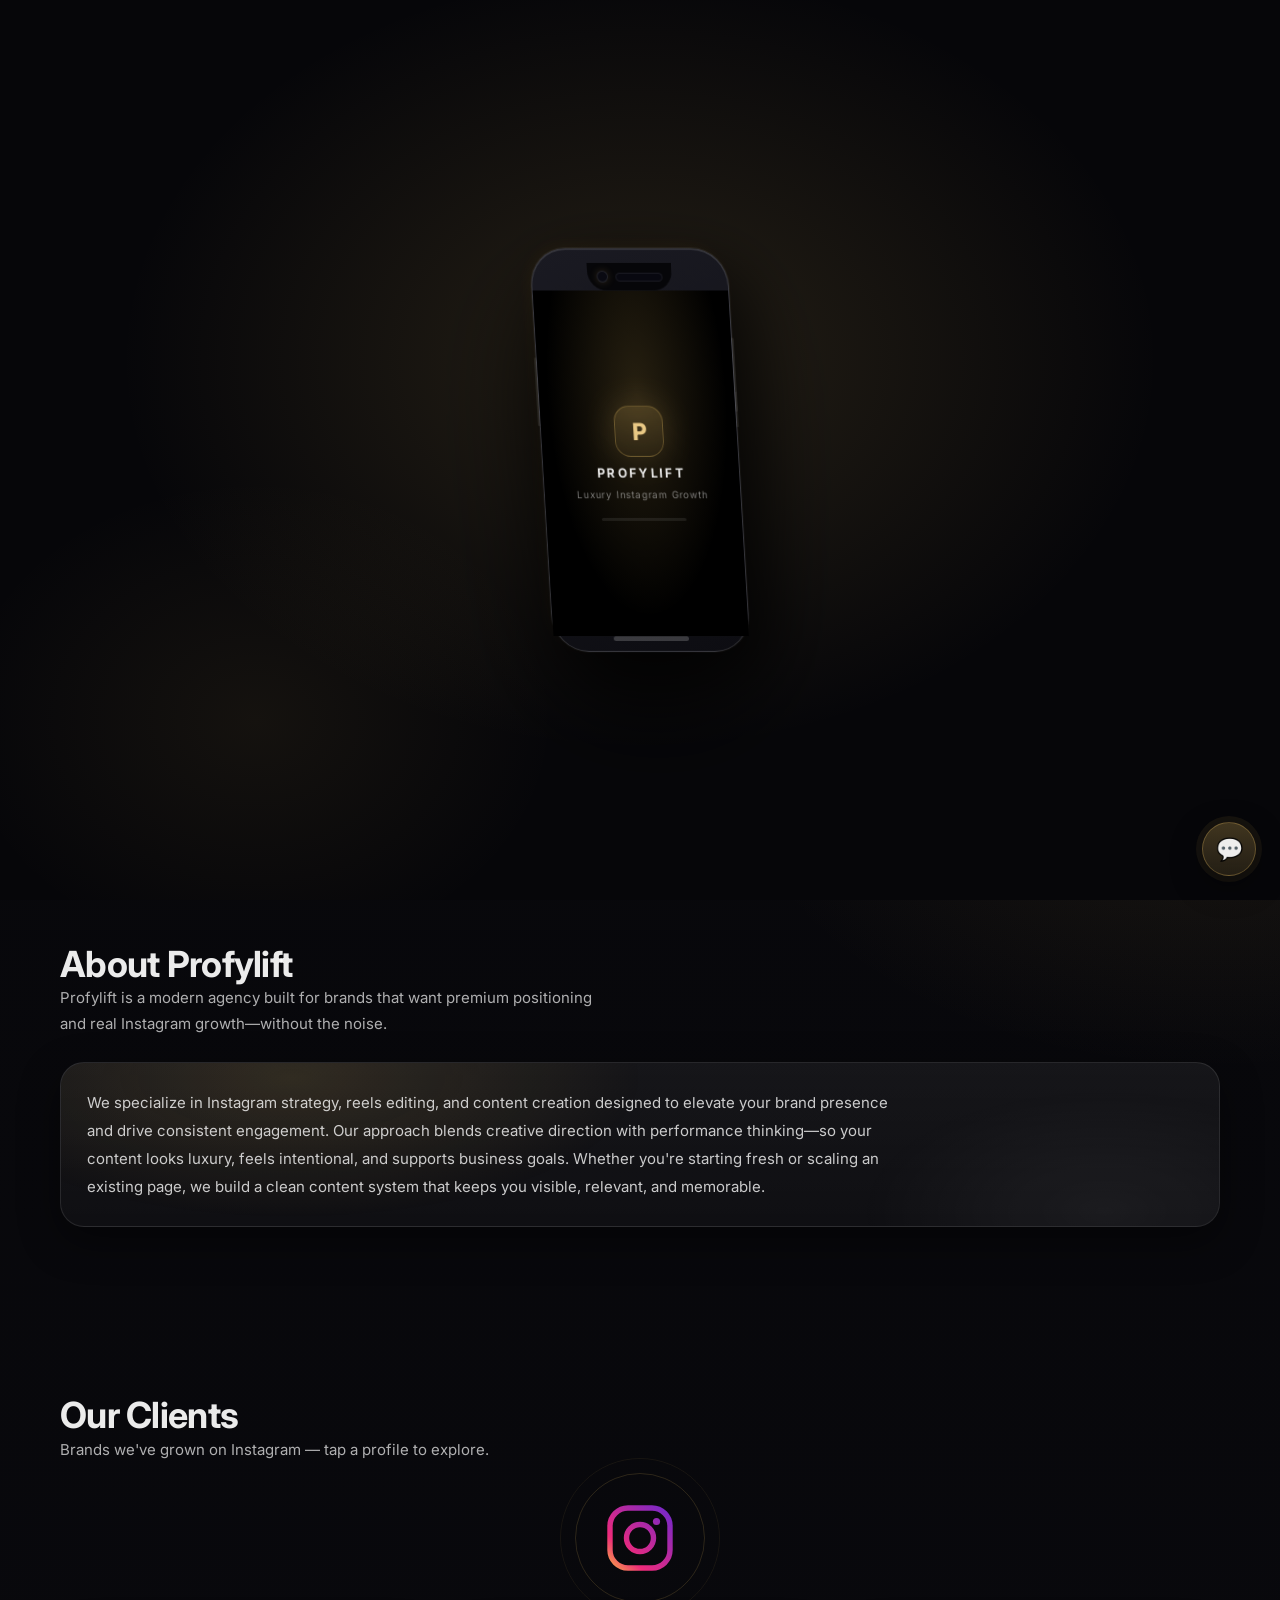
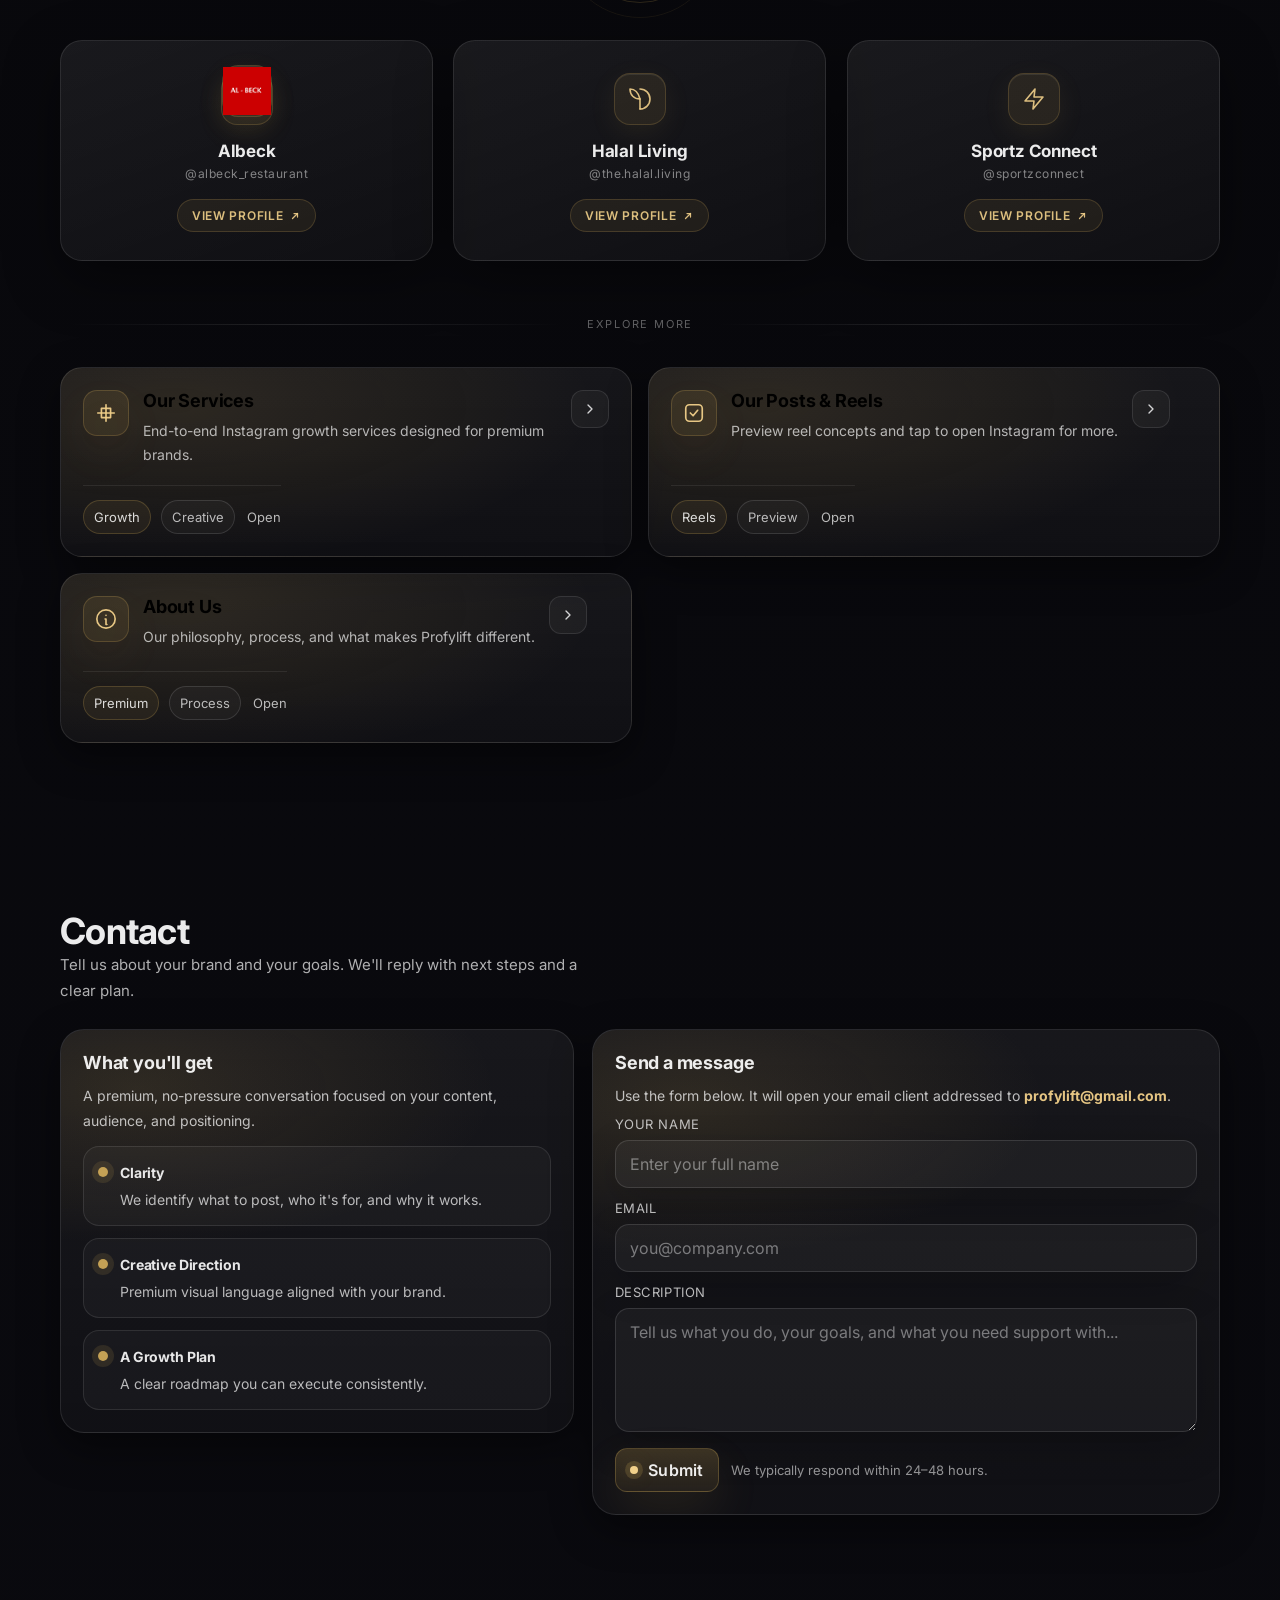
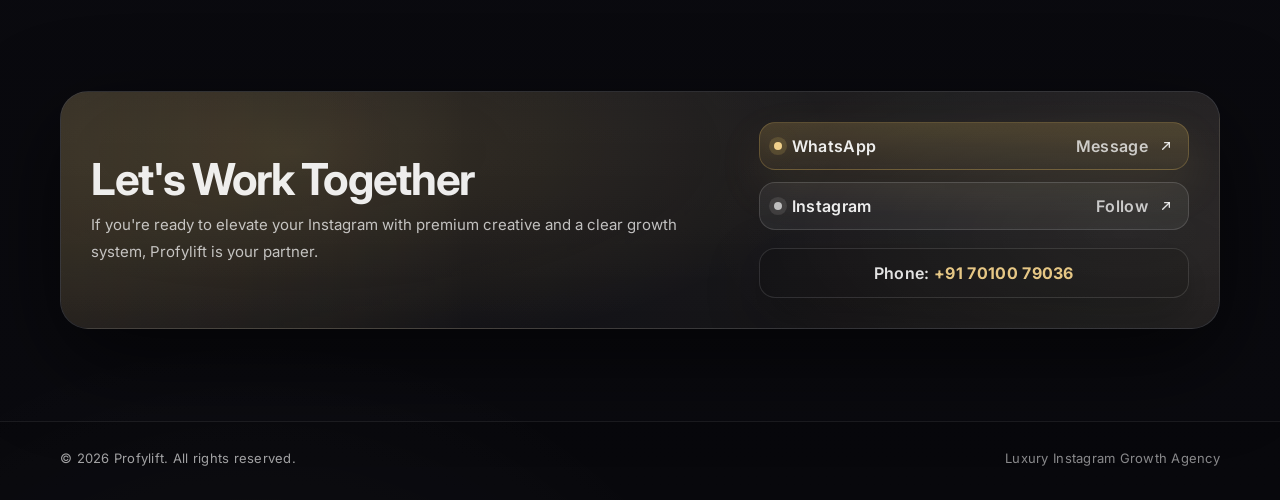
==== index.html @ 0dd6959e "Update index.html" ====
<!DOCTYPE html>
<html lang="en">
<head>
  <meta charset="UTF-8" />
  <meta name="viewport" content="width=device-width, initial-scale=1.0" />
  <title>Profylift — Luxury Instagram Growth Agency</title>
  <meta name="description" content="Profylift helps brands grow on Instagram through strategy, reels editing, content creation, and monthly management." />
  <link rel="preconnect" href="https://fonts.googleapis.com">
  <link rel="preconnect" href="https://fonts.gstatic.com" crossorigin>
  <link href="https://fonts.googleapis.com/css2?family=Inter:wght@300;400;500;600;700&display=swap" rel="stylesheet">
  <link rel="icon" type="image/png" href="eb58af94-95ec-44e5-9007-0b0e474f62ed.png">

  <!-- GSAP CDN -->
  <script src="https://cdnjs.cloudflare.com/ajax/libs/gsap/3.12.5/gsap.min.js"></script>
  <script src="https://cdnjs.cloudflare.com/ajax/libs/gsap/3.12.5/ScrollTrigger.min.js"></script>

  <style>
    :root{
      --bg0:#07070a;
      --bg1:#0a0a0f;
      --panel: rgba(255,255,255,.06);
      --panel2: rgba(255,255,255,.09);
      --border: rgba(255,255,255,.10);
      --text: rgba(255,255,255,.92);
      --muted: rgba(255,255,255,.68);
      --muted2: rgba(255,255,255,.55);
      --gold: #d8b15b;
      --gold2:#f1d08a;
      --shadow: 0 18px 50px rgba(0,0,0,.55);
      --shadow2: 0 14px 40px rgba(0,0,0,.45);
      --radius: 18px;
      --radius2: 24px;
      --max: 1160px;
    }

    *{ box-sizing:border-box; }
    html{ scroll-behavior:smooth; }
    body{
      margin:0;
      font-family: Inter, system-ui, -apple-system, Segoe UI, Roboto, Arial, sans-serif;
      color: var(--text);
      background:
        radial-gradient(1200px 700px at 20% -20%, rgba(216,177,91,.16), transparent 60%),
        radial-gradient(900px 600px at 95% 20%, rgba(216,177,91,.10), transparent 55%),
        radial-gradient(900px 900px at 20% 110%, rgba(255,255,255,.06), transparent 60%),
        linear-gradient(180deg, var(--bg0), var(--bg1));
      overflow-x:hidden;
    }

    ::selection{ background: rgba(216,177,91,.28); }

    a{ color: inherit; text-decoration:none; }
    button, input, textarea{ font: inherit; }

    .container{
      width: min(var(--max), calc(100% - 44px));
      margin: 0 auto;
    }

    /* ── PARALLAX LAYERS ── */
    .top-glow{
      position: fixed;
      inset: -20vh -20vw auto -20vw;
      height: 55vh;
      pointer-events:none;
      background: radial-gradient(closest-side, rgba(216,177,91,.12), transparent 70%);
      filter: blur(18px);
      opacity: .9;
      z-index: 0;
      will-change: transform;
    }
    .parallax-glow-1{
      position: fixed;
      width: 700px; height: 700px;
      border-radius: 50%;
      top: -200px; left: -150px;
      background: radial-gradient(circle, rgba(216,177,91,.09) 0%, transparent 70%);
      pointer-events:none;
      z-index: 0;
      filter: blur(40px);
      will-change: transform;
    }
    .parallax-glow-2{
      position: fixed;
      width: 600px; height: 600px;
      border-radius: 50%;
      top: 10vh; right: -100px;
      background: radial-gradient(circle, rgba(255,255,255,.05) 0%, transparent 70%);
      pointer-events:none;
      z-index: 0;
      filter: blur(50px);
      will-change: transform;
    }

    .grain{
      position: fixed;
      inset:0;
      pointer-events:none;
      z-index: 0;
      opacity:.06;
      background-image: url("data:image/svg+xml,%3Csvg xmlns='http://www.w3.org/2000/svg' width='320' height='320'%3E%3Cfilter id='n'%3E%3CfeTurbulence type='fractalNoise' baseFrequency='.9' numOctaves='3' stitchTiles='stitch'/%3E%3C/filter%3E%3Crect width='320' height='320' filter='url(%23n)' opacity='.25'/%3E%3C/svg%3E");
      mix-blend-mode: overlay;
    }

    header{
      position: fixed;
      top:0; left:0; right:0;
      z-index: 50;
      transition: background .35s ease, border-color .35s ease, transform .35s ease;
      border-bottom: 1px solid rgba(255,255,255,.08);
      background: linear-gradient(180deg, rgba(7,7,10,.55), rgba(7,7,10,.10));
      backdrop-filter: blur(10px);
      -webkit-backdrop-filter: blur(10px);
    }
    header.scrolled{
      background: rgba(7,7,10,.92);
      border-bottom-color: rgba(255,255,255,.12);
    }

    .nav{
      height: 78px;
      display:flex;
      align-items:center;
      justify-content:space-between;
      gap: 18px;
      position: relative;
      z-index: 2;
    }

    .brand{
      display:flex;
      align-items:center;
      gap: 12px;
      min-width: 170px;
    }
    .brand img{
      width: 60px; height: 60px;
      border-radius: 10px;
      object-fit: cover;
      box-shadow: 0 10px 26px rgba(0,0,0,.35);
      border: 1px solid rgba(255,255,255,.10);
      background: rgba(255,255,255,.04);
    }
    .brand .name{
      display:flex;
      flex-direction:column;
      line-height: 1.05;
    }
    .brand .name strong{
      font-size: 14px;
      letter-spacing: .22em;
      text-transform: uppercase;
      color: rgba(255,255,255,.88);
    }
    .brand .name span{
      font-size: 12px;
      color: var(--muted2);
      letter-spacing: .02em;
      margin-top: 4px;
    }

    nav{
      display:flex;
      align-items:center;
      gap: 18px;
    }
    .nav-links{
      display:flex;
      align-items:center;
      gap: 18px;
    }
    .nav-links a{
      font-size: 13px;
      letter-spacing: .08em;
      text-transform: uppercase;
      color: rgba(255,255,255,.76);
      padding: 10px 10px;
      border-radius: 10px;
      transition: color .2s ease, background .2s ease, transform .2s ease;
      outline: none;
    }
    .nav-links a:hover{
      color: rgba(255,255,255,.95);
      background: rgba(255,255,255,.06);
      transform: translateY(-1px);
    }
    .nav-links a.active{
      color: rgba(255,255,255,.95);
      background: rgba(216,177,91,.12);
      border: 1px solid rgba(216,177,91,.20);
      padding: 9px 9px;
      box-shadow: 0 10px 22px rgba(216,177,91,.08);
    }

    .nav-cta{
      display:flex;
      align-items:center;
      gap: 10px;
      margin-left: 6px;
    }

    .btn{
      border: 1px solid rgba(255,255,255,.14);
      background: rgba(255,255,255,.06);
      color: rgba(255,255,255,.92);
      padding: 11px 14px;
      border-radius: 12px;
      font-weight: 600;
      letter-spacing: .02em;
      cursor:pointer;
      transition: transform .2s ease, box-shadow .2s ease, background .2s ease, border-color .2s ease;
      display:inline-flex;
      align-items:center;
      justify-content:center;
      gap: 10px;
      user-select:none;
    }
    .btn:hover{
      transform: translateY(-2px);
      background: rgba(255,255,255,.08);
      border-color: rgba(255,255,255,.20);
      box-shadow: 0 16px 40px rgba(0,0,0,.35);
    }
    .btn:active{ transform: translateY(0px) scale(.99); }

    .btn-primary{
      background: linear-gradient(180deg, rgba(216,177,91,.22), rgba(216,177,91,.10));
      border-color: rgba(216,177,91,.26);
      box-shadow: 0 18px 46px rgba(216,177,91,.10);
    }
    .btn-primary:hover{
      background: linear-gradient(180deg, rgba(216,177,91,.28), rgba(216,177,91,.12));
      border-color: rgba(216,177,91,.34);
      box-shadow: 0 20px 56px rgba(216,177,91,.14);
    }
    .btn-primary .dot{
      width: 8px; height: 8px;
      border-radius: 999px;
      background: var(--gold2);
      box-shadow: 0 0 0 5px rgba(216,177,91,.18), 0 0 22px rgba(216,177,91,.30);
    }

    .icon-btn{
      width: 44px; height: 44px;
      padding: 0;
      border-radius: 12px;
      display:none;
    }
    .icon{ width: 18px; height: 18px; display:block; }

    main{ position: relative; z-index: 1; }

    .hero{
      min-height: calc(100vh - 40px);
      padding-top: 112px;
      padding-bottom: 56px;
      display:flex;
      align-items:center;
      position: relative;
      perspective: 1200px;
    }
    .hero::before{
      content:"";
      position:absolute; inset: 0;
      background:
        radial-gradient(900px 600px at 15% 20%, rgba(216,177,91,.14), transparent 60%),
        radial-gradient(700px 500px at 90% 35%, rgba(255,255,255,.06), transparent 58%),
        linear-gradient(180deg, rgba(255,255,255,.03), transparent 55%);
      opacity: .95;
      pointer-events:none;
    }

    .hero-inner{
      display:grid;
      grid-template-columns: 1.2fr .8fr;
      gap: 28px;
      align-items:center;
      position: relative;
    }

    .kicker{
      display:inline-flex;
      gap: 10px;
      align-items:center;
      padding: 10px 12px;
      border-radius: 999px;
      border: 1px solid rgba(216,177,91,.22);
      background: rgba(216,177,91,.09);
      color: rgba(255,255,255,.82);
      font-size: 12px;
      letter-spacing: .12em;
      text-transform: uppercase;
      box-shadow: 0 18px 46px rgba(216,177,91,.07);
    }
    .kicker .spark{
      width: 9px; height: 9px;
      border-radius: 999px;
      background: var(--gold);
      box-shadow: 0 0 0 6px rgba(216,177,91,.15), 0 0 24px rgba(216,177,91,.22);
    }

    h1{
      margin: 18px 0 12px;
      font-size: clamp(36px, 4.6vw, 58px);
      line-height: 1.04;
      letter-spacing: -0.03em;
    }
    .headline-accent{
      background: linear-gradient(90deg, rgba(241,208,138,1), rgba(216,177,91,1), rgba(255,255,255,.88));
      -webkit-background-clip: text;
      background-clip: text;
      color: transparent;
      filter: drop-shadow(0 18px 40px rgba(216,177,91,.10));
    }
    .subhead{
      margin: 0 0 22px;
      font-size: 16px;
      line-height: 1.75;
      color: var(--muted);
      max-width: 56ch;
    }
    .hero-actions{
      display:flex;
      gap: 12px;
      flex-wrap:wrap;
      align-items:center;
      margin-top: 10px;
    }

    .trust-row{
      margin-top: 22px;
      display:flex;
      gap: 14px;
      align-items:center;
      flex-wrap: wrap;
      color: var(--muted2);
      font-size: 13px;
    }
    .trust-badges{ display:flex; gap: 10px; flex-wrap: wrap; }
    .pill{
      padding: 10px 12px;
      border-radius: 999px;
      border: 1px solid rgba(255,255,255,.12);
      background: rgba(255,255,255,.04);
      box-shadow: 0 14px 40px rgba(0,0,0,.30);
      display:inline-flex;
      gap: 10px;
      align-items:center;
    }
    .pill b{ color: rgba(255,255,255,.86); font-weight: 600; }
    .pill i{
      width: 7px; height: 7px;
      border-radius: 999px;
      background: rgba(216,177,91,.9);
      box-shadow: 0 0 0 5px rgba(216,177,91,.16);
      display:inline-block;
    }

    /* ── HERO CARD ── */
    .hero-card{
      border-radius: var(--radius2);
      padding: 18px;
      border: 1px solid rgba(255,255,255,.10);
      background: linear-gradient(180deg, rgba(255,255,255,.07), rgba(255,255,255,.03));
      box-shadow: var(--shadow);
      position: relative;
      overflow:hidden;
      transform-style: preserve-3d;
      will-change: transform;
      animation: heroFloat 6s ease-in-out infinite;
    }
    @keyframes heroFloat {
      0%, 100% { transform: translateY(0px) rotateX(0deg); }
      50%       { transform: translateY(-10px) rotateX(0.5deg); }
    }
    .hero-card::before{
      content:"";
      position:absolute; inset:-2px;
      background: radial-gradient(500px 260px at 25% 30%, rgba(216,177,91,.18), transparent 60%);
      pointer-events:none;
      opacity: .9;
      transition: opacity .4s ease;
    }
    .hero-card:hover::before{ opacity: 1.2; }
    .hero-card.tilt-active{ animation-play-state: paused; }
    .hero-card .tilt-sheen{
      position: absolute;
      inset: 0;
      border-radius: inherit;
      pointer-events: none;
      background: radial-gradient(ellipse at 30% 30%, rgba(255,255,255,.08), transparent 65%);
      opacity: 0;
      transition: opacity .3s ease;
      z-index: 2;
    }
    .hero-card:hover .tilt-sheen{ opacity: 1; }

    .hero-card-inner{
      position:relative;
      border-radius: 18px;
      padding: 18px;
      background: rgba(0,0,0,.25);
      border: 1px solid rgba(255,255,255,.08);
      transform: translateZ(20px);
    }

    .metric-grid{
      display:grid;
      grid-template-columns: 1fr 1fr;
      gap: 12px;
      margin-top: 10px;
    }
    .metric{
      border-radius: 16px;
      padding: 14px;
      background: rgba(255,255,255,.04);
      border: 1px solid rgba(255,255,255,.09);
      box-shadow: 0 14px 40px rgba(0,0,0,.25);
      transition: transform .25s ease, border-color .25s ease, background .25s ease;
    }
    .metric:hover{
      transform: translateY(-3px);
      border-color: rgba(216,177,91,.22);
      background: rgba(216,177,91,.06);
    }
    .metric .label{
      font-size: 12px;
      color: var(--muted2);
      letter-spacing: .08em;
      text-transform: uppercase;
      margin-bottom: 6px;
    }
    .metric .value{ font-size: 22px; font-weight: 700; letter-spacing: -0.02em; }
    .metric .note{
      margin-top: 8px;
      font-size: 12px;
      color: rgba(255,255,255,.62);
      line-height: 1.5;
    }

    .mini-row{ display:flex; gap: 10px; margin-top: 12px; }
    .mini{
      flex: 1;
      border-radius: 16px;
      padding: 12px 12px;
      border: 1px solid rgba(255,255,255,.10);
      background: rgba(255,255,255,.03);
      color: rgba(255,255,255,.82);
      font-size: 13px;
      line-height: 1.45;
      position:relative;
      overflow:hidden;
    }
    .mini::before{
      content:"";
      position:absolute; inset:-1px;
      background: radial-gradient(350px 110px at 30% 30%, rgba(216,177,91,.13), transparent 55%);
      opacity: .85;
      pointer-events:none;
    }
    .mini span{ position:relative; display:block; }
    .mini b{ color: rgba(255,255,255,.92); }

    section{
      padding: 84px 0;
      position: relative;
    }
    .section-head{
      display:flex;
      justify-content:space-between;
      gap: 18px;
      align-items:flex-end;
      margin-bottom: 26px;
    }
    .section-head h2{
      margin:0;
      font-size: clamp(26px, 3.2vw, 36px);
      letter-spacing: -0.02em;
      line-height: 1.15;
    }
    .section-head p{
      margin:0;
      color: var(--muted);
      max-width: 60ch;
      line-height: 1.7;
      font-size: 15px;
    }

    .about-card{
      border-radius: var(--radius2);
      padding: 26px;
      border: 1px solid rgba(255,255,255,.10);
      background: linear-gradient(180deg, rgba(255,255,255,.06), rgba(255,255,255,.03));
      box-shadow: var(--shadow2);
      overflow:hidden;
      position: relative;
    }
    .about-card::before{
      content:"";
      position:absolute; inset:-2px;
      background:
        radial-gradient(600px 240px at 20% 10%, rgba(216,177,91,.16), transparent 60%),
        radial-gradient(480px 240px at 90% 90%, rgba(255,255,255,.06), transparent 55%);
      opacity: .9;
      pointer-events:none;
    }
    .about-card p{
      position:relative;
      margin: 0;
      color: rgba(255,255,255,.78);
      line-height: 1.85;
      font-size: 15px;
      max-width: 90ch;
    }

    .grid4{
      display:grid;
      grid-template-columns: repeat(2, 1fr);
      gap: 16px;
      margin-top: 22px;
      perspective: 1000px;
    }

    .big-card{
      text-align:left;
      border-radius: 22px;
      padding: 22px;
      border: 1px solid rgba(255,255,255,.10);
      background:
        radial-gradient(700px 260px at 20% 20%, rgba(216,177,91,.12), transparent 60%),
        linear-gradient(180deg, rgba(255,255,255,.06), rgba(255,255,255,.03));
      box-shadow: var(--shadow2);
      cursor:pointer;
      transition: border-color .3s ease, background .3s ease;
      position: relative;
      overflow:hidden;
      min-height: 170px;
      display:flex;
      flex-direction:column;
      justify-content:space-between;
      gap: 18px;
      outline: none;
      transform-style: preserve-3d;
      will-change: transform;
    }
    .big-card .card-sheen{
      position: absolute;
      inset: 0;
      border-radius: inherit;
      pointer-events: none;
      background: radial-gradient(ellipse at 30% 30%, rgba(255,255,255,.07), transparent 60%);
      opacity: 0;
      transition: opacity .35s ease;
      z-index: 1;
    }
    .big-card:hover .card-sheen{ opacity: 1; }
    .big-card:focus-visible{
      box-shadow: 0 0 0 4px rgba(216,177,91,.18), 0 22px 70px rgba(0,0,0,.55);
      border-color: rgba(216,177,91,.30);
    }

    .card-top{
      display:flex;
      align-items:flex-start;
      justify-content:space-between;
      gap: 14px;
      position:relative;
      z-index: 2;
    }
    .card-icon{
      width: 46px; height: 46px;
      border-radius: 14px;
      background: rgba(216,177,91,.10);
      border: 1px solid rgba(216,177,91,.22);
      display:flex;
      align-items:center;
      justify-content:center;
      box-shadow: 0 18px 46px rgba(216,177,91,.06);
      flex: 0 0 auto;
      transform: translateZ(12px);
    }
    .card-icon svg{
      width: 22px; height: 22px;
      fill: none;
      stroke: rgba(241,208,138,.95);
      stroke-width: 1.8;
      stroke-linecap: round;
      stroke-linejoin: round;
      filter: drop-shadow(0 12px 22px rgba(216,177,91,.10));
    }
    .card-title{
      margin: 0;
      font-size: 18px;
      letter-spacing: -0.01em;
      transform: translateZ(8px);
    }
    .card-desc{
      margin: 8px 0 0;
      color: var(--muted);
      line-height: 1.7;
      font-size: 14px;
      max-width: 56ch;
    }
    .card-arrow{
      width: 38px; height: 38px;
      border-radius: 12px;
      border: 1px solid rgba(255,255,255,.10);
      background: rgba(255,255,255,.04);
      display:flex;
      align-items:center;
      justify-content:center;
      transition: transform .25s ease, background .25s ease, border-color .25s ease;
      flex: 0 0 auto;
      transform: translateZ(10px);
    }
    .card-arrow svg{
      width: 16px; height: 16px;
      fill: none;
      stroke: rgba(255,255,255,.86);
      stroke-width: 2;
      stroke-linecap: round;
      stroke-linejoin: round;
      opacity: .95;
    }

    .card-meta{
      display:flex;
      align-items:center;
      justify-content:space-between;
      gap: 12px;
      border-top: 1px solid rgba(255,255,255,.08);
      padding-top: 14px;
      color: rgba(255,255,255,.70);
      font-size: 13px;
      position: relative;
      z-index: 2;
    }
    .meta-left{
      display:flex;
      align-items:center;
      gap: 10px;
      flex-wrap: wrap;
    }
    .tag{
      border-radius: 999px;
      padding: 8px 10px;
      border: 1px solid rgba(255,255,255,.12);
      background: rgba(255,255,255,.03);
    }
    .tag.gold{
      border-color: rgba(216,177,91,.22);
      background: rgba(216,177,91,.08);
      color: rgba(255,255,255,.84);
    }

    .contact-wrap{
      display:grid;
      grid-template-columns: .9fr 1.1fr;
      gap: 18px;
      align-items: start;
      margin-top: 16px;
    }
    .contact-panel{
      border-radius: var(--radius2);
      padding: 22px;
      border: 1px solid rgba(255,255,255,.10);
      background: linear-gradient(180deg, rgba(255,255,255,.06), rgba(255,255,255,.03));
      box-shadow: var(--shadow2);
      overflow:hidden;
      position:relative;
    }
    .contact-panel::before{
      content:"";
      position:absolute; inset:-2px;
      background: radial-gradient(600px 260px at 15% 15%, rgba(216,177,91,.14), transparent 60%);
      pointer-events:none;
      opacity: .9;
    }
    .contact-panel > *{ position:relative; }

    .contact-list{
      display:grid;
      gap: 12px;
      margin-top: 12px;
      color: rgba(255,255,255,.78);
      font-size: 14px;
      line-height: 1.65;
    }
    .contact-item{
      border-radius: 16px;
      padding: 14px;
      border: 1px solid rgba(255,255,255,.10);
      background: rgba(255,255,255,.03);
      display:flex;
      gap: 12px;
      align-items:flex-start;
    }
    .contact-item .bullet{
      width: 10px; height: 10px;
      border-radius: 999px;
      margin-top: 6px;
      background: rgba(216,177,91,.9);
      box-shadow: 0 0 0 6px rgba(216,177,91,.12);
      flex: 0 0 auto;
    }

    form{ display:grid; gap: 12px; margin-top: 8px; }
    .field{ display:grid; gap: 8px; }
    label{
      font-size: 13px;
      color: rgba(255,255,255,.72);
      letter-spacing: .04em;
      text-transform: uppercase;
    }
    input, textarea{
      width: 100%;
      border-radius: 14px;
      padding: 13px 14px;
      border: 1px solid rgba(255,255,255,.12);
      background: rgba(255,255,255,.04);
      color: rgba(255,255,255,.90);
      outline: none;
      transition: border-color .2s ease, box-shadow .2s ease, background .2s ease;
      box-shadow: 0 14px 40px rgba(0,0,0,.20);
    }
    textarea{ min-height: 124px; resize: vertical; }
    input::placeholder, textarea::placeholder{ color: rgba(255,255,255,.42); }
    input:focus, textarea:focus{
      border-color: rgba(216,177,91,.32);
      box-shadow: 0 0 0 4px rgba(216,177,91,.14), 0 14px 40px rgba(0,0,0,.30);
      background: rgba(216,177,91,.05);
    }

    .form-actions{
      display:flex;
      gap: 12px;
      align-items:center;
      flex-wrap:wrap;
      margin-top: 4px;
    }
    .helper{
      color: rgba(255,255,255,.55);
      font-size: 13px;
      line-height: 1.6;
    }

    .final-cta{ padding: 92px 0; }
    .cta-box{
      border-radius: 28px;
      padding: 30px;
      border: 1px solid rgba(255,255,255,.12);
      background:
        radial-gradient(900px 340px at 20% 25%, rgba(216,177,91,.18), transparent 60%),
        radial-gradient(700px 320px at 92% 60%, rgba(255,255,255,.06), transparent 60%),
        linear-gradient(180deg, rgba(255,255,255,.06), rgba(255,255,255,.03));
      box-shadow: 0 30px 90px rgba(0,0,0,.60);
      overflow:hidden;
      position:relative;
    }
    .cta-box::after{
      content:"";
      position:absolute; inset: -2px;
      background: linear-gradient(90deg, rgba(216,177,91,.18), transparent 35%, rgba(216,177,91,.10));
      opacity: .55;
      pointer-events:none;
      mix-blend-mode: screen;
    }
    .cta-grid{
      position: relative;
      display:grid;
      grid-template-columns: 1.2fr .8fr;
      gap: 22px;
      align-items:center;
    }
    .cta-title{
      margin:0 0 8px;
      font-size: clamp(28px, 3.5vw, 44px);
      letter-spacing: -0.03em;
      line-height: 1.08;
    }
    .cta-sub{
      margin: 0;
      color: rgba(255,255,255,.72);
      line-height: 1.8;
      font-size: 15px;
      max-width: 70ch;
    }
    .cta-actions{
      display:flex;
      flex-direction:column;
      gap: 12px;
      align-items: stretch;
      justify-content:center;
    }
    .btn-wide{
      width: 100%;
      justify-content: space-between;
      padding: 13px 14px;
      border-radius: 16px;
    }
    .btn-wide .right{
      display:inline-flex;
      gap: 10px;
      align-items:center;
      color: rgba(255,255,255,.74);
      font-weight: 600;
      letter-spacing: .02em;
    }
    .phone-display{
      margin-top: 6px;
      padding: 14px 14px;
      border-radius: 16px;
      border: 1px solid rgba(255,255,255,.12);
      background: rgba(0,0,0,.18);
      color: rgba(255,255,255,.88);
      font-weight: 600;
      letter-spacing: .02em;
      text-align:center;
      box-shadow: 0 18px 50px rgba(0,0,0,.35);
    }
    .phone-display span{ color: rgba(241,208,138,.95); font-weight: 700; }

    footer{
      padding: 28px 0 34px;
      border-top: 1px solid rgba(255,255,255,.08);
      background: rgba(0,0,0,.16);
      color: rgba(255,255,255,.62);
      position: relative;
      z-index: 1;
    }
    .footer-row{
      display:flex;
      justify-content:space-between;
      gap: 18px;
      align-items:center;
      flex-wrap:wrap;
      font-size: 13px;
      letter-spacing: .02em;
    }

    /* ── MODAL ── */
    .modal-overlay{
      position: fixed; inset: 0;
      display:none;
      align-items:center;
      justify-content:center;
      padding: 22px;
      background: rgba(0,0,0,.70);
      backdrop-filter: blur(10px);
      -webkit-backdrop-filter: blur(10px);
      z-index: 120;
      opacity: 0;
      transition: opacity .22s ease;
    }
    .modal-overlay.open{ display:flex; }
    .modal-overlay.visible{ opacity: 1; }

    .modal{
      width: min(860px, 100%);
      border-radius: 22px;
      border: 1px solid rgba(255,255,255,.12);
      background:
        radial-gradient(700px 260px at 25% 15%, rgba(216,177,91,.16), transparent 60%),
        linear-gradient(180deg, rgba(15,15,20,.92), rgba(10,10,15,.92));
      box-shadow: 0 40px 120px rgba(0,0,0,.70);
      transform: translateY(10px) scale(.99);
      opacity: 0;
      transition: transform .22s ease, opacity .22s ease;
      overflow:hidden;
      position:relative;
    }
    .modal-overlay.visible .modal{
      transform: translateY(0px) scale(1);
      opacity: 1;
    }

    .modal-head{
      padding: 18px 18px 14px;
      display:flex;
      align-items:flex-start;
      justify-content:space-between;
      gap: 12px;
      border-bottom: 1px solid rgba(255,255,255,.10);
      background: rgba(255,255,255,.02);
    }
    .modal-head h3{ margin:0; font-size: 18px; letter-spacing: -0.01em; }
    .modal-head p{
      margin: 8px 0 0;
      color: rgba(255,255,255,.68);
      font-size: 14px;
      line-height: 1.6;
      max-width: 70ch;
    }
    .modal-close{
      width: 42px; height: 42px;
      border-radius: 14px;
      border: 1px solid rgba(255,255,255,.12);
      background: rgba(255,255,255,.04);
      color: rgba(255,255,255,.92);
      cursor:pointer;
      display:grid;
      place-items:center;
      transition: transform .18s ease, background .18s ease, border-color .18s ease;
      flex: 0 0 auto;
    }
    .modal-close:hover{
      transform: translateY(-1px);
      background: rgba(216,177,91,.08);
      border-color: rgba(216,177,91,.22);
    }
    .modal-close svg{
      width: 18px; height: 18px;
      fill: none;
      stroke: rgba(255,255,255,.90);
      stroke-width: 2.2;
      stroke-linecap: round;
      stroke-linejoin: round;
    }
    .modal-body{ padding: 18px; }

    .modal-grid{
      display:grid;
      grid-template-columns: 1fr 1fr;
      gap: 12px;
    }
    .modal-panel{
      border-radius: 18px;
      border: 1px solid rgba(255,255,255,.10);
      background: rgba(255,255,255,.03);
      padding: 14px;
    }
    .modal-panel h4{
      margin:0 0 10px;
      font-size: 14px;
      letter-spacing: .08em;
      text-transform: uppercase;
      color: rgba(255,255,255,.78);
    }
    .list{
      margin:0; padding: 0;
      list-style:none;
      display:grid;
      gap: 10px;
    }
    .list li{
      display:flex;
      gap: 10px;
      align-items:flex-start;
      color: rgba(255,255,255,.78);
      line-height: 1.65;
      font-size: 14px;
    }
    .list li .check{
      width: 10px; height: 10px;
      border-radius: 999px;
      margin-top: 7px;
      background: rgba(216,177,91,.9);
      box-shadow: 0 0 0 6px rgba(216,177,91,.12);
      flex: 0 0 auto;
    }

    .client-buttons{ display:grid; gap: 10px; }
    .client-btn{
      display:flex;
      align-items:center;
      justify-content:space-between;
      gap: 12px;
      padding: 12px 12px;
      border-radius: 16px;
      border: 1px solid rgba(255,255,255,.12);
      background: rgba(255,255,255,.04);
      cursor:pointer;
      transition: transform .2s ease, border-color .2s ease, background .2s ease, box-shadow .2s ease;
      color: rgba(255,255,255,.90);
      font-weight: 600;
      letter-spacing: .01em;
      box-shadow: 0 14px 40px rgba(0,0,0,.24);
      text-align:left;
    }
    .client-btn:hover{
      transform: translateY(-2px);
      background: rgba(216,177,91,.08);
      border-color: rgba(216,177,91,.22);
      box-shadow: 0 18px 55px rgba(0,0,0,.40);
    }
    .client-btn .small{
      display:block;
      font-weight: 500;
      font-size: 12px;
      color: rgba(255,255,255,.66);
      margin-top: 6px;
    }
    .client-btn .go{
      width: 36px; height: 36px;
      border-radius: 14px;
      border: 1px solid rgba(255,255,255,.12);
      background: rgba(0,0,0,.10);
      display:grid;
      place-items:center;
      transition: background .2s ease, border-color .2s ease, transform .2s ease;
      flex: 0 0 auto;
    }
    .client-btn:hover .go{
      background: rgba(0,0,0,.20);
      border-color: rgba(216,177,91,.22);
      transform: translateX(2px);
    }
    .client-btn .go svg{
      width: 15px; height: 15px;
      fill: none;
      stroke: rgba(255,255,255,.90);
      stroke-width: 2;
      stroke-linecap: round;
      stroke-linejoin: round;
    }

    .reels-grid{
      display:grid;
      grid-template-columns: repeat(3, 1fr);
      gap: 12px;
    }
    .reel{
      border-radius: 18px;
      border: 1px solid rgba(255,255,255,.10);
      background:
        radial-gradient(260px 120px at 20% 20%, rgba(216,177,91,.14), transparent 60%),
        linear-gradient(180deg, rgba(255,255,255,.05), rgba(255,255,255,.03));
      overflow:hidden;
      min-height: 170px;
      cursor:pointer;
      position:relative;
      transition: transform .25s ease, border-color .25s ease, box-shadow .25s ease, filter .25s ease;
      box-shadow: 0 18px 55px rgba(0,0,0,.45);
      display:flex;
      align-items:flex-end;
      padding: 14px;
    }
    .reel:hover{
      transform: translateY(-4px);
      border-color: rgba(216,177,91,.24);
      box-shadow: 0 26px 90px rgba(0,0,0,.70);
      filter: saturate(1.05);
    }
    .reel::before{
      content:"";
      position:absolute; inset:0;
      background:
        radial-gradient(500px 260px at 65% 30%, rgba(255,255,255,.08), transparent 62%),
        linear-gradient(180deg, transparent, rgba(0,0,0,.60));
      pointer-events:none;
      opacity: .95;
    }
    .reel-badge{
      position:absolute;
      top: 12px; left: 12px;
      padding: 8px 10px;
      border-radius: 999px;
      border: 1px solid rgba(255,255,255,.12);
      background: rgba(0,0,0,.22);
      color: rgba(255,255,255,.82);
      font-size: 12px;
      letter-spacing: .10em;
      text-transform: uppercase;
      z-index: 1;
    }
    .reel-meta{
      position:relative;
      z-index: 1;
      width: 100%;
      display:flex;
      align-items:flex-end;
      justify-content:space-between;
      gap: 10px;
    }
    .reel-title{ margin:0; font-weight: 700; letter-spacing: -0.01em; font-size: 15px; }
    .reel-sub{ margin: 6px 0 0; color: rgba(255,255,255,.68); font-size: 13px; line-height: 1.45; }
    .play{
      width: 44px; height: 44px;
      border-radius: 16px;
      border: 1px solid rgba(216,177,91,.22);
      background: rgba(216,177,91,.10);
      display:grid;
      place-items:center;
      flex: 0 0 auto;
      box-shadow: 0 18px 46px rgba(216,177,91,.08);
      transition: transform .25s ease, background .25s ease, border-color .25s ease;
    }
    .reel:hover .play{
      transform: translateY(-2px);
      background: rgba(216,177,91,.14);
      border-color: rgba(216,177,91,.30);
    }
    .play svg{
      width: 18px; height: 18px;
      fill: rgba(255,255,255,.92);
      opacity: .95;
      margin-left: 2px;
      filter: drop-shadow(0 10px 22px rgba(216,177,91,.12));
    }

    .fade-in{
      opacity: 0;
    }
    .fade-in.in{ opacity: 1; }

    .skip-link{
      position:absolute;
      left:-999px; top:auto;
      width:1px; height:1px;
      overflow:hidden;
    }
    .skip-link:focus{
      left: 18px; top: 16px;
      width:auto; height:auto;
      padding: 10px 12px;
      border-radius: 12px;
      background: rgba(216,177,91,.14);
      border: 1px solid rgba(216,177,91,.26);
      z-index: 999;
      color: rgba(255,255,255,.95);
    }

    @media (max-width: 980px){
      .hero-inner{ grid-template-columns: 1fr; }
      .hero-card{ max-width: 680px; }
      .contact-wrap{ grid-template-columns: 1fr; }
      .cta-grid{ grid-template-columns: 1fr; }
      .cta-actions{ flex-direction: column; }
      .reels-grid{ grid-template-columns: 1fr 1fr; }
    }

    @media (max-width: 820px){
      .nav-links{
        position: fixed;
        top: 78px; right: 0; left: 0;
        padding: 14px 22px 20px;
        background: rgba(7,7,10,.96);
        border-bottom: 1px solid rgba(255,255,255,.10);
        backdrop-filter: blur(12px);
        -webkit-backdrop-filter: blur(12px);
        transform: translateY(-12px);
        opacity: 0;
        pointer-events: none;
        transition: opacity .2s ease, transform .2s ease;
        display:grid;
        grid-template-columns: 1fr 1fr;
        gap: 10px;
      }
      header.menu-open .nav-links{
        opacity: 1;
        transform: translateY(0);
        pointer-events: auto;
      }
      .nav-links a{ padding: 12px 12px; border: 1px solid rgba(255,255,255,.10); background: rgba(255,255,255,.03); }
      .nav-cta{ display:none; }
      .icon-btn{ display:inline-flex; }
      .grid4{ grid-template-columns: 1fr; }
      .modal-grid{ grid-template-columns: 1fr; }
    }

    @media (max-width: 520px){
      .container{ width: min(var(--max), calc(100% - 34px)); }
      .nav{ height: 74px; }
      .brand{ min-width: 150px; }
      .brand .name span{ display:none; }
      .hero{ padding-top: 108px; padding-bottom: 42px; }
      .metric-grid{ grid-template-columns: 1fr; }
      section{ padding: 72px 0; }
      .reels-grid{ grid-template-columns: 1fr; }
      .cta-box{ padding: 22px; border-radius: 24px; }
      .btn{ width: 100%; }
      .hero-actions .btn{ width: auto; flex: 1 1 auto; }
    }

    @media (prefers-reduced-motion: reduce){
      html{ scroll-behavior: auto; }
      *{ transition: none !important; animation: none !important; }
      .fade-in{ opacity: 1 !important; transform: none !important; }
      .hero-card{ animation: none !important; }
    }

    /* ══ INTRO ══ */
    .intro {
      position: fixed; inset: 0;
      background: #060609;
      display: flex;
      align-items: center;
      justify-content: center;
      z-index: 9999;
      overflow: hidden;
    }
    .intro-bg-glow {
      position: absolute; inset: 0;
      background:
        radial-gradient(800px 600px at 50% 40%, rgba(216,177,91,.15), transparent 65%),
        radial-gradient(500px 400px at 20% 80%, rgba(216,177,91,.07), transparent 60%);
      pointer-events: none;
      animation: introGlowPulse 3s ease-in-out infinite;
    }
    @keyframes introGlowPulse {
      0%,100% { opacity: .8; }
      50%      { opacity: 1.2; }
    }
    .intro-inner {
      position: relative;
      display: flex;
      flex-direction: column;
      align-items: center;
      gap: 0;
    }
    .intro-phone {
      width: 210px; height: 410px;
      border-radius: 38px;
      background: linear-gradient(160deg, #1a1a22, #0d0d12);
      border: 1.5px solid rgba(255,255,255,.14);
      display: flex;
      flex-direction: column;
      align-items: center;
      justify-content: space-between;
      padding: 14px 0 10px;
      transform: rotateY(20deg) rotateX(10deg);
      transform-style: preserve-3d;
      box-shadow:
        0 60px 120px rgba(0,0,0,.85),
        0 0 0 1px rgba(255,255,255,.06),
        inset 0 1px 0 rgba(255,255,255,.10),
        20px 20px 60px rgba(0,0,0,.5),
        -4px -4px 20px rgba(216,177,91,.06);
      position: relative;
      will-change: transform;
    }
    .intro-phone::before {
      content: '';
      position: absolute; right: -3px; top: 90px;
      width: 3px; height: 55px;
      background: rgba(255,255,255,.08); border-radius: 2px;
      box-shadow: 0 20px 0 rgba(255,255,255,.06), 0 36px 0 rgba(255,255,255,.06);
    }
    .intro-phone::after {
      content: '';
      position: absolute; left: -3px; top: 110px;
      width: 3px; height: 70px;
      background: rgba(255,255,255,.07); border-radius: 2px;
    }
    .phone-notch {
      width: 90px; height: 28px;
      background: #060609; border-radius: 0 0 20px 20px;
      position: relative; z-index: 2;
      display: flex; align-items: center; justify-content: center; gap: 8px;
      flex-shrink: 0;
    }
    .phone-notch::before {
      content: ''; width: 10px; height: 10px; border-radius: 50%;
      background: #0a0a12; border: 1px solid rgba(255,255,255,.10);
      box-shadow: 0 0 8px rgba(216,177,91,.2);
    }
    .phone-notch::after {
      content: ''; width: 48px; height: 7px; border-radius: 999px;
      background: #080810; border: 1px solid rgba(255,255,255,.08);
    }
    .screen {
      flex: 1; width: 100%;
      background: #000; overflow: hidden;
      display: flex; align-items: center; justify-content: center;
      position: relative;
    }
    .screen::before {
      content: ''; position: absolute; inset: 0;
      background: radial-gradient(ellipse at 50% 30%, rgba(216,177,91,.18) 0%, transparent 65%);
      pointer-events: none;
    }
    .screen-content {
      display: flex; flex-direction: column; align-items: center;
      gap: 8px; position: relative; z-index: 1;
    }
    .screen-logo {
      width: 52px; height: 52px; border-radius: 16px;
      background: linear-gradient(180deg, rgba(216,177,91,.22), rgba(216,177,91,.08));
      border: 1px solid rgba(216,177,91,.30);
      display: flex; align-items: center; justify-content: center;
      font-size: 24px; font-weight: 800;
      color: rgba(241,208,138,.95); letter-spacing: -.02em;
      box-shadow: 0 0 30px rgba(216,177,91,.25), 0 8px 24px rgba(0,0,0,.5);
    }
    .screen-brand { font-size: 13px; font-weight: 700; letter-spacing: .18em; text-transform: uppercase; color: rgba(255,255,255,.90); }
    .screen-tagline { font-size: 10px; color: rgba(255,255,255,.45); letter-spacing: .08em; text-align: center; }
    .screen-bar { width: 90px; height: 3px; border-radius: 999px; background: rgba(255,255,255,.08); margin-top: 10px; overflow: hidden; }
    .screen-bar-fill { height: 100%; width: 0%; background: linear-gradient(90deg, var(--gold), var(--gold2)); border-radius: 999px; box-shadow: 0 0 8px rgba(216,177,91,.5); }
    .phone-home-bar { width: 80px; height: 5px; border-radius: 999px; background: rgba(255,255,255,.18); flex-shrink: 0; }
    .intro-wordmark {
      position: absolute; bottom: -70px; left: 50%; transform: translateX(-50%);
      display: flex; gap: 0; opacity: 0; pointer-events: none;
    }
    .intro-wordmark span {
      font-size: clamp(28px, 5vw, 52px); font-weight: 800; letter-spacing: .18em;
      background: linear-gradient(90deg, rgba(241,208,138,1), rgba(216,177,91,1), rgba(255,255,255,.85));
      -webkit-background-clip: text; background-clip: text; color: transparent;
      display: inline-block; opacity: 0;
    }

    /* ══ CLIENT SECTION ══ */
    .insta-intro { display: flex; justify-content: center; align-items: center; margin-bottom: 52px; position: relative; }
    .insta-ring { position: absolute; width: 130px; height: 130px; border-radius: 50%; border: 1px solid rgba(216,177,91,.18); animation: instaRingPulse 3s ease-in-out infinite; pointer-events: none; }
    .insta-ring::after { content: ''; position: absolute; inset: -16px; border-radius: 50%; border: 1px solid rgba(216,177,91,.08); animation: instaRingPulse 3s ease-in-out infinite .6s; }
    @keyframes instaRingPulse { 0%,100% { transform: scale(1); opacity: .7; } 50% { transform: scale(1.1); opacity: .3; } }
    .insta-logo { width: 100px; height: 100px; object-fit: contain; filter: drop-shadow(0 30px 60px rgba(0,0,0,.6)) drop-shadow(0 0 30px rgba(216,177,91,.15)); position: relative; z-index: 1; will-change: transform; }
    .client-logos { display: grid; grid-template-columns: repeat(3, 1fr); gap: 20px; margin-bottom: 56px; }
    .logo { padding: 32px 24px 28px; text-align: center; border-radius: 22px; background: linear-gradient(160deg, rgba(255,255,255,.07), rgba(255,255,255,.03)); border: 1px solid rgba(255,255,255,.10); cursor: pointer; position: relative; overflow: hidden; backdrop-filter: blur(10px); -webkit-backdrop-filter: blur(10px); box-shadow: 0 18px 55px rgba(0,0,0,.40); transition: border-color .35s ease, box-shadow .35s ease, background .35s ease; outline: none; will-change: transform; transform-style: preserve-3d; }
    .logo::before { content: ''; position: absolute; inset: 0; border-radius: inherit; background: radial-gradient(ellipse at 50% 0%, rgba(216,177,91,.18), transparent 65%); opacity: 0; transition: opacity .4s ease; pointer-events: none; }
    .logo:hover::before { opacity: 1; }
    .logo:hover { border-color: rgba(216,177,91,.32); box-shadow: 0 28px 80px rgba(0,0,0,.60), 0 0 40px rgba(216,177,91,.08); background: linear-gradient(160deg, rgba(216,177,91,.10), rgba(255,255,255,.04)); }
    .logo:focus-visible { border-color: rgba(216,177,91,.40); box-shadow: 0 0 0 3px rgba(216,177,91,.20), 0 20px 60px rgba(0,0,0,.5); }
    .logo-sheen { position: absolute; inset: 0; border-radius: inherit; pointer-events: none; background: radial-gradient(ellipse at 50% 50%, rgba(255,255,255,.06), transparent 60%); opacity: 0; transition: opacity .3s ease; z-index: 0; }
    .logo:hover .logo-sheen { opacity: 1; }
    .logo-icon { width: 52px; height: 52px; border-radius: 16px; background: rgba(216,177,91,.10); border: 1px solid rgba(216,177,91,.20); display: flex; align-items: center; justify-content: center; margin: 0 auto 16px; box-shadow: 0 8px 28px rgba(216,177,91,.08), inset 0 1px 0 rgba(255,255,255,.08); position: relative; z-index: 1; transition: transform .35s ease, box-shadow .35s ease; }
    .logo:hover .logo-icon { transform: translateY(-3px) scale(1.05); box-shadow: 0 16px 40px rgba(216,177,91,.14); }
    .logo-icon svg { width: 24px; height: 24px; }
    .logo-name { font-size: 17px; font-weight: 700; letter-spacing: -.01em; color: rgba(255,255,255,.92); margin-bottom: 5px; position: relative; z-index: 1; }
    .logo-handle { font-size: 12px; color: rgba(255,255,255,.48); letter-spacing: .04em; margin-bottom: 18px; position: relative; z-index: 1; }
    .logo-cta { display: inline-flex; align-items: center; gap: 6px; padding: 8px 14px; border-radius: 999px; border: 1px solid rgba(216,177,91,.20); background: rgba(216,177,91,.08); color: rgba(241,208,138,.90); font-size: 12px; font-weight: 600; letter-spacing: .06em; text-transform: uppercase; position: relative; z-index: 1; transition: background .25s ease, border-color .25s ease, transform .25s ease; }
    .logo:hover .logo-cta { background: rgba(216,177,91,.14); border-color: rgba(216,177,91,.34); transform: translateY(-1px); }
    .explore-divider { display: flex; align-items: center; gap: 16px; margin: 0 0 36px; }
    .explore-line { flex: 1; height: 1px; background: linear-gradient(90deg, transparent, rgba(255,255,255,.12), transparent); }
    .explore-label { font-size: 11px; letter-spacing: .16em; text-transform: uppercase; color: rgba(255,255,255,.36); white-space: nowrap; }

    .hero { perspective: 1200px; }
    .hero-card { animation: float 6s ease-in-out infinite; transform-style: preserve-3d; }
    @keyframes float { 0% { transform: translateY(0px); } 50% { transform: translateY(-15px); } 100% { transform: translateY(0px); } }
    .hero-card.tilt-active { animation-play-state: paused; }
    .big-card:hover { transform: translateY(-8px) scale(1.03); border-color: rgba(216,177,91,.28); box-shadow: 0 28px 80px rgba(0,0,0,.65); }
    body.intro-active { overflow: hidden; }

    @media (max-width: 760px) { .client-logos { grid-template-columns: 1fr; gap: 14px; } }
    @media (max-width: 520px) { .client-logos { grid-template-columns: 1fr; } .insta-logo { width: 80px; height: 80px; } .insta-ring { width: 106px; height: 106px; } }
    @media (prefers-reduced-motion: reduce) { .intro { display: none !important; } body.intro-active { overflow: auto !important; } }

    /* ══ CHATBOT ══ */
    #chatbot-btn {
      position: fixed;
      bottom: 24px; right: 24px;
      width: 54px; height: 54px;
      border-radius: 50%;
      background: linear-gradient(180deg, rgba(216,177,91,.28), rgba(216,177,91,.14));
      border: 1px solid rgba(216,177,91,.32);
      color: rgba(255,255,255,.92);
      font-size: 22px;
      display: flex; align-items: center; justify-content: center;
      cursor: pointer;
      z-index: 9999;
      box-shadow: 0 10px 32px rgba(0,0,0,.45), 0 0 0 6px rgba(216,177,91,.08);
      transition: transform .2s ease, box-shadow .2s ease;
      user-select: none;
    }
    #chatbot-btn:hover {
      transform: translateY(-3px) scale(1.05);
      box-shadow: 0 18px 48px rgba(0,0,0,.55), 0 0 0 8px rgba(216,177,91,.10);
    }
    #chatbox {
      position: fixed;
      bottom: 90px; right: 24px;
      width: 320px; height: 420px;
      background: rgba(10,10,15,.97);
      border-radius: 20px;
      display: none;
      flex-direction: column;
      overflow: hidden;
      z-index: 9999;
      border: 1px solid rgba(255,255,255,.10);
      box-shadow: 0 30px 80px rgba(0,0,0,.65);
      backdrop-filter: blur(16px);
      -webkit-backdrop-filter: blur(16px);
    }
    #chat-header {
      padding: 14px 16px;
      background: linear-gradient(90deg, rgba(216,177,91,.18), rgba(216,177,91,.08));
      border-bottom: 1px solid rgba(216,177,91,.16);
      display: flex; align-items: center; gap: 10px;
      flex-shrink: 0;
    }
    #chat-header .chat-dot {
      width: 9px; height: 9px; border-radius: 50%;
      background: rgba(216,177,91,.9);
      box-shadow: 0 0 0 5px rgba(216,177,91,.15);
      flex-shrink: 0;
    }
    #chat-header .chat-title { font-size: 14px; font-weight: 700; letter-spacing: .04em; color: rgba(255,255,255,.92); }
    #chat-header .chat-sub { font-size: 11px; color: rgba(255,255,255,.50); margin-left: auto; letter-spacing: .02em; }
    #chat-messages {
      flex: 1;
      padding: 14px 12px;
      font-size: 13px;
      overflow-y: auto;
      color: rgba(255,255,255,.80);
      line-height: 1.55;
      scrollbar-width: thin;
      scrollbar-color: rgba(255,255,255,.10) transparent;
    }
    #chat-messages::-webkit-scrollbar { width: 4px; }
    #chat-messages::-webkit-scrollbar-thumb { background: rgba(255,255,255,.10); border-radius: 4px; }
    #chat-messages .intro-msg {
      padding: 10px 13px;
      border-radius: 14px 14px 14px 4px;
      background: rgba(255,255,255,.06);
      border: 1px solid rgba(255,255,255,.09);
      font-size: 13px; line-height: 1.6;
      color: rgba(255,255,255,.82);
    }
    #chat-input { display: flex; border-top: 1px solid rgba(255,255,255,.08); flex-shrink: 0; }
    #userInput {
      flex: 1; padding: 12px 14px;
      border: none; outline: none;
      background: rgba(255,255,255,.04);
      color: rgba(255,255,255,.90);
      font-size: 13px; font-family: inherit;
    }
    #userInput::placeholder { color: rgba(255,255,255,.36); }
    #userInput:disabled { opacity: .5; }
    #chat-send {
      padding: 0 16px;
      background: linear-gradient(180deg, rgba(216,177,91,.22), rgba(216,177,91,.10));
      border: none; border-left: 1px solid rgba(216,177,91,.16);
      color: rgba(255,255,255,.88);
      cursor: pointer; font-size: 16px;
      transition: background .18s ease; font-family: inherit;
    }
    #chat-send:hover { background: linear-gradient(180deg, rgba(216,177,91,.30), rgba(216,177,91,.14)); }
    #chat-send:disabled { opacity: .4; cursor: default; }
  </style>
</head>
<body>

  <!-- CINEMATIC INTRO -->
  <div class="intro" id="introScreen" aria-hidden="true" role="presentation">
    <div class="intro-bg-glow" aria-hidden="true"></div>
    <div class="intro-inner">
      <div class="intro-phone" id="introPhone">
        <div class="phone-notch"></div>
        <div class="screen">
          <div class="screen-content">
            <div class="screen-logo">P</div>
            <div class="screen-brand">Profylift</div>
            <div class="screen-tagline">Luxury Instagram Growth</div>
            <div class="screen-bar"><div class="screen-bar-fill" id="screenBarFill"></div></div>
          </div>
        </div>
        <div class="phone-home-bar"></div>
      </div>
      <div class="intro-wordmark" id="introWordmark">
        <span>P</span><span>R</span><span>O</span><span>F</span><span>Y</span><span>L</span><span>I</span><span>F</span><span>T</span>
      </div>
    </div>
  </div>

  <a class="skip-link" href="#home">Skip to content</a>
  <div class="top-glow" aria-hidden="true" id="topGlow"></div>
  <div class="parallax-glow-1" aria-hidden="true" id="parallaxGlow1"></div>
  <div class="parallax-glow-2" aria-hidden="true" id="parallaxGlow2"></div>
  <div class="grain" aria-hidden="true"></div>

  <header id="siteHeader">
    <div class="container">
      <div class="nav">
        <a class="brand" href="#home" aria-label="Profylift home">
          <img src="logo.png" alt="Profylift logo" onerror="this.style.display='none'; this.insertAdjacentHTML('afterend','<div style=&quot;width:60px;height:60px;border-radius:10px;border:1px solid rgba(255,255,255,.12);background:linear-gradient(180deg, rgba(216,177,91,.16), rgba(255,255,255,.04));box-shadow:0 10px 26px rgba(0,0,0,.35);display:grid;place-items:center;color:rgba(241,208,138,.95);font-weight:800;letter-spacing:-.02em;font-size:24px;&quot;>P</div>');">
          <div class="name">
            <strong>Profylift</strong>
            <span>Luxury Instagram Growth</span>
          </div>
        </a>
        <nav aria-label="Primary navigation">
          <div class="nav-links" id="navLinks">
            <a href="#home" data-link>Home</a>
            <a href="#about" data-link>About</a>
            <a href="#clients" data-link>Clients</a>
            <a href="#services" data-link>Services</a>
            <a href="#posts" data-link>Posts</a>
            <a href="#contact" data-link>Contact</a>
          </div>
          <div class="nav-cta">
            <a class="btn btn-primary" href="#contact"><span class="dot" aria-hidden="true"></span>Book a Call</a>
          </div>
          <button class="btn icon-btn" id="menuBtn" aria-label="Open menu" aria-expanded="false">
            <svg class="icon" viewBox="0 0 24 24" aria-hidden="true">
              <path d="M4 7h16M4 12h16M4 17h16" fill="none" stroke="rgba(255,255,255,.9)" stroke-width="2" stroke-linecap="round"/>
            </svg>
          </button>
        </nav>
      </div>
    </div>
  </header>

  <main>
    <section class="hero" id="home">
      <div class="container">
        <div class="hero-inner">
          <div class="fade-in" id="heroLeft">
            <div class="kicker" id="heroKicker">
              <span class="spark" aria-hidden="true"></span>
              Premium Instagram Growth Partner
            </div>
            <h1 id="heroH1">
              Profylift helps brands <span class="headline-accent">grow on Instagram</span> with strategy that converts.
            </h1>
            <p class="subhead" id="heroSub">
              We build your presence through high-performing reels, content systems, and a clear brand voice—so your audience grows and your DMs turn into demand.
            </p>
            <div class="hero-actions" id="heroActions">
              <a class="btn btn-primary" href="#clients"><span class="dot" aria-hidden="true"></span>View Our Work</a>
              <a class="btn" href="#contact">Contact Us</a>
            </div>
            <div class="trust-row" id="heroTrust" aria-label="Highlights">
              <div class="trust-badges">
                <span class="pill"><i aria-hidden="true"></i><b>Reels-first</b> approach</span>
                <span class="pill"><i aria-hidden="true"></i><b>Luxury</b> visual direction</span>
                <span class="pill"><i aria-hidden="true"></i><b>Monthly</b> management</span>
              </div>
            </div>
          </div>

          <aside class="hero-card fade-in" id="heroCard" aria-label="Performance snapshot">
            <div class="tilt-sheen" aria-hidden="true"></div>
            <div class="hero-card-inner">
              <div style="display:flex;align-items:flex-start;justify-content:space-between;gap:12px;">
                <div>
                  <div style="font-size:12px;color:rgba(255,255,255,.62);letter-spacing:.12em;text-transform:uppercase;">Growth System</div>
                  <div style="margin-top:8px;font-size:18px;font-weight:700;letter-spacing:-.01em;">Strategy → Content → Momentum</div>
                  <div style="margin-top:8px;color:rgba(255,255,255,.68);font-size:13px;line-height:1.6;">A repeatable process designed for brand clarity, consistency, and measurable performance.</div>
                </div>
                <div class="card-icon" style="width:44px;height:44px;border-radius:16px;">
                  <svg viewBox="0 0 24 24" aria-hidden="true">
                    <path d="M4 19V5M4 19h16M8 15l3-3 3 2 5-6"/>
                    <path d="M18 8h3v3"/>
                  </svg>
                </div>
              </div>
              <div class="metric-grid" role="list">
                <div class="metric" role="listitem">
                  <div class="label">Reels Strategy</div>
                  <div class="value">High Retention</div>
                  <div class="note">Hooks, pacing, and storytelling built to keep viewers watching.</div>
                </div>
                <div class="metric" role="listitem">
                  <div class="label">Brand Presence</div>
                  <div class="value">Luxury Tone</div>
                  <div class="note">Clean visuals, refined messaging, premium positioning.</div>
                </div>
              </div>
              <div class="mini-row" role="list">
                <div class="mini" role="listitem"><span><b>Content Engine</b><br>Templates + workflows to stay consistent.</span></div>
                <div class="mini" role="listitem"><span><b>Monthly Reporting</b><br>Clarity on what works and why.</span></div>
              </div>
            </div>
          </aside>
        </div>
      </div>
    </section>

    <section id="about" aria-label="About Profylift">
      <div class="container">
        <div class="section-head">
          <div>
            <h2>About Profylift</h2>
            <p>Profylift is a modern agency built for brands that want premium positioning and real Instagram growth—without the noise.</p>
          </div>
        </div>
        <div class="about-card fade-in">
          <p>
            We specialize in Instagram strategy, reels editing, and content creation designed to elevate your brand presence and drive consistent engagement.
            Our approach blends creative direction with performance thinking—so your content looks luxury, feels intentional, and supports business goals.
            Whether you're starting fresh or scaling an existing page, we build a clean content system that keeps you visible, relevant, and memorable.
          </p>
        </div>
      </div>
    </section>

    <section id="clients" aria-label="Our Clients">
      <div class="container">
        <div class="section-head" id="clientsHead">
          <div>
            <h2>Our Clients</h2>
            <p>Brands we've grown on Instagram — tap a profile to explore.</p>
          </div>
        </div>

        <div class="insta-intro" id="instaIntro">
          <div class="insta-ring" aria-hidden="true"></div>
          <img src="insta.png" class="insta-logo" id="instaLogo" alt="Instagram"
               onerror="this.style.display='none';document.getElementById('instaFallback').style.display='flex'">
          <div id="instaFallback" style="display:none;width:100px;height:100px;align-items:center;justify-content:center;">
            <svg width="72" height="72" viewBox="0 0 24 24" fill="none" xmlns="http://www.w3.org/2000/svg">
              <defs>
                <linearGradient id="igGrad" x1="0" y1="24" x2="24" y2="0" gradientUnits="userSpaceOnUse">
                  <stop offset="0%" stop-color="#f9ce34"/>
                  <stop offset="30%" stop-color="#ee2a7b"/>
                  <stop offset="100%" stop-color="#6228d7"/>
                </linearGradient>
              </defs>
              <rect x="2" y="2" width="20" height="20" rx="6" stroke="url(#igGrad)" stroke-width="1.8"/>
              <circle cx="12" cy="12" r="4.5" stroke="url(#igGrad)" stroke-width="1.8"/>
              <circle cx="17.5" cy="6.5" r="1.2" fill="url(#igGrad)"/>
            </svg>
          </div>
        </div>

        <div class="client-logos" id="clientLogos" role="list">
          <!-- Albeck Restaurant -->
          <div class="logo" role="listitem" tabindex="0"
               data-link="https://instagram.com/albeck_restaurant"
               aria-label="Open Albeck Restaurant on Instagram">
            <div class="logo-sheen" aria-hidden="true"></div>
            <div class="logo-icon" aria-hidden="true">
              <div class="logo-icon">
                <img src="albeck.png" alt="Albeck logo" style="width:100%; height:100%; object-fit:contain;">
              </div>
            </div>
            <div class="logo-name">Albeck</div>
            <div class="logo-handle">@albeck_restaurant</div>
            <div class="logo-cta">
              <span>View Profile</span>
              <svg width="12" height="12" viewBox="0 0 24 24" fill="none" stroke="currentColor" stroke-width="2.5" stroke-linecap="round" stroke-linejoin="round" aria-hidden="true"><path d="M7 17L17 7"/><path d="M10 7h7v7"/></svg>
            </div>
          </div>

          <!-- The Halal Living -->
          <div class="logo" role="listitem" tabindex="0"
               data-link="https://instagram.com/the.halal.living"
               aria-label="Open The Halal Living on Instagram">
            <div class="logo-sheen" aria-hidden="true"></div>
            <div class="logo-icon" aria-hidden="true">
              <svg viewBox="0 0 24 24" fill="none" stroke="rgba(241,208,138,.9)" stroke-width="1.6" stroke-linecap="round" stroke-linejoin="round">
                <path d="M12 2a10 10 0 0 1 10 10c0 5.52-4.48 10-10 10"/>
                <path d="M12 12C6 12 2 8 2 2c4 0 8 2 10 10z"/>
                <path d="M12 12v10"/>
              </svg>
            </div>
            <div class="logo-name">Halal Living</div>
            <div class="logo-handle">@the.halal.living</div>
            <div class="logo-cta">
              <span>View Profile</span>
              <svg width="12" height="12" viewBox="0 0 24 24" fill="none" stroke="currentColor" stroke-width="2.5" stroke-linecap="round" stroke-linejoin="round" aria-hidden="true"><path d="M7 17L17 7"/><path d="M10 7h7v7"/></svg>
            </div>
          </div>

          <!-- Sportz Connect -->
          <div class="logo" role="listitem" tabindex="0"
               data-link="https://instagram.com/sportzconnect"
               aria-label="Open Sportz Connect on Instagram">
            <div class="logo-sheen" aria-hidden="true"></div>
            <div class="logo-icon" aria-hidden="true">
              <svg viewBox="0 0 24 24" fill="none" stroke="rgba(241,208,138,.9)" stroke-width="1.6" stroke-linecap="round" stroke-linejoin="round">
                <polygon points="13 2 3 14 12 14 11 22 21 10 12 10 13 2"/>
              </svg>
            </div>
            <div class="logo-name">Sportz Connect</div>
            <div class="logo-handle">@sportzconnect</div>
            <div class="logo-cta">
              <span>View Profile</span>
              <svg width="12" height="12" viewBox="0 0 24 24" fill="none" stroke="currentColor" stroke-width="2.5" stroke-linecap="round" stroke-linejoin="round" aria-hidden="true"><path d="M7 17L17 7"/><path d="M10 7h7v7"/></svg>
            </div>
          </div>
        </div>

        <div class="explore-divider" aria-hidden="true">
          <span class="explore-line"></span>
          <span class="explore-label">Explore More</span>
          <span class="explore-line"></span>
        </div>

        <div class="grid4" id="bigCardGrid">
          <button class="big-card fade-in" type="button" data-modal="servicesModal" aria-haspopup="dialog">
            <div class="card-sheen" aria-hidden="true"></div>
            <div class="card-top">
              <div style="display:flex;gap:14px;align-items:flex-start;">
                <div class="card-icon" aria-hidden="true">
                  <svg viewBox="0 0 24 24"><path d="M12 3v18"/><path d="M3 12h18"/><path d="M7 7h10v10H7z"/></svg>
                </div>
                <div>
                  <h3 class="card-title">Our Services</h3>
                  <p class="card-desc">End-to-end Instagram growth services designed for premium brands.</p>
                </div>
              </div>
              <div class="card-arrow" aria-hidden="true"><svg viewBox="0 0 24 24"><path d="M9 18l6-6-6-6"/></svg></div>
            </div>
            <div class="card-meta">
              <div class="meta-left"><span class="tag gold">Growth</span><span class="tag">Creative</span></div>
              <span>Open</span>
            </div>
          </button>

          <button class="big-card fade-in" type="button" data-modal="postsModal" aria-haspopup="dialog" id="posts">
            <div class="card-sheen" aria-hidden="true"></div>
            <div class="card-top">
              <div style="display:flex;gap:14px;align-items:flex-start;">
                <div class="card-icon" aria-hidden="true">
                  <svg viewBox="0 0 24 24"><rect x="3" y="3" width="18" height="18" rx="4"/><path d="M8 12l3 3 5-6"/></svg>
                </div>
                <div>
                  <h3 class="card-title">Our Posts &amp; Reels</h3>
                  <p class="card-desc">Preview reel concepts and tap to open Instagram for more.</p>
                </div>
              </div>
              <div class="card-arrow" aria-hidden="true"><svg viewBox="0 0 24 24"><path d="M9 18l6-6-6-6"/></svg></div>
            </div>
            <div class="card-meta">
              <div class="meta-left"><span class="tag gold">Reels</span><span class="tag">Preview</span></div>
              <span>Open</span>
            </div>
          </button>

          <button class="big-card fade-in" type="button" data-modal="aboutModal" aria-haspopup="dialog">
            <div class="card-sheen" aria-hidden="true"></div>
            <div class="card-top">
              <div style="display:flex;gap:14px;align-items:flex-start;">
                <div class="card-icon" aria-hidden="true">
                  <svg viewBox="0 0 24 24"><path d="M12 2a10 10 0 1 0 10 10A10 10 0 0 0 12 2Z"/><path d="M12 8h.01"/><path d="M11 12h1v6h1"/></svg>
                </div>
                <div>
                  <h3 class="card-title">About Us</h3>
                  <p class="card-desc">Our philosophy, process, and what makes Profylift different.</p>
                </div>
              </div>
              <div class="card-arrow" aria-hidden="true"><svg viewBox="0 0 24 24"><path d="M9 18l6-6-6-6"/></svg></div>
            </div>
            <div class="card-meta">
              <div class="meta-left"><span class="tag gold">Premium</span><span class="tag">Process</span></div>
              <span>Open</span>
            </div>
          </button>
        </div>
      </div>
    </section>

    <section id="services" aria-label="Contact section">
      <div class="container">
        <div class="section-head">
          <div>
            <h2 id="contact">Contact</h2>
            <p>Tell us about your brand and your goals. We'll reply with next steps and a clear plan.</p>
          </div>
        </div>
        <div class="contact-wrap">
          <div class="contact-panel fade-in" aria-label="What to expect">
            <h3 style="margin:0;font-size:18px;letter-spacing:-.01em;">What you'll get</h3>
            <p style="margin:10px 0 0;color:rgba(255,255,255,.72);line-height:1.8;font-size:14px;">A premium, no-pressure conversation focused on your content, audience, and positioning.</p>
            <div class="contact-list">
              <div class="contact-item">
                <span class="bullet" aria-hidden="true"></span>
                <div>
                  <div style="font-weight:700;color:rgba(255,255,255,.90);letter-spacing:-.01em;">Clarity</div>
                  <div style="color:rgba(255,255,255,.70);margin-top:4px;">We identify what to post, who it's for, and why it works.</div>
                </div>
              </div>
              <div class="contact-item">
                <span class="bullet" aria-hidden="true"></span>
                <div>
                  <div style="font-weight:700;color:rgba(255,255,255,.90);letter-spacing:-.01em;">Creative Direction</div>
                  <div style="color:rgba(255,255,255,.70);margin-top:4px;">Premium visual language aligned with your brand.</div>
                </div>
              </div>
              <div class="contact-item">
                <span class="bullet" aria-hidden="true"></span>
                <div>
                  <div style="font-weight:700;color:rgba(255,255,255,.90);letter-spacing:-.01em;">A Growth Plan</div>
                  <div style="color:rgba(255,255,255,.70);margin-top:4px;">A clear roadmap you can execute consistently.</div>
                </div>
              </div>
            </div>
          </div>

          <div class="contact-panel fade-in" aria-label="Contact form">
            <h3 style="margin:0;font-size:18px;letter-spacing:-.01em;">Send a message</h3>
            <p style="margin:10px 0 0;color:rgba(255,255,255,.72);line-height:1.8;font-size:14px;">
              Use the form below. It will open your email client addressed to <span style="color:rgba(241,208,138,.95);font-weight:700;">profylift@gmail.com</span>.
            </p>
            <form id="contactForm" action="mailto:profylift@gmail.com" method="post" enctype="text/plain">
              <div class="field">
                <label for="name">Your Name</label>
                <input id="name" name="name" type="text" placeholder="Enter your full name" autocomplete="name" required />
              </div>
              <div class="field">
                <label for="email">Email</label>
                <input id="email" name="email" type="email" placeholder="you@company.com" autocomplete="email" required />
              </div>
              <div class="field">
                <label for="description">Description</label>
                <textarea id="description" name="description" placeholder="Tell us what you do, your goals, and what you need support with..." required></textarea>
              </div>
              <div class="form-actions">
                <button class="btn btn-primary" type="submit"><span class="dot" aria-hidden="true"></span>Submit</button>
                <div class="helper">We typically respond within 24–48 hours.</div>
              </div>
            </form>
          </div>
        </div>
      </div>
    </section>

    <section class="final-cta" aria-label="Final call to action">
      <div class="container">
        <div class="cta-box fade-in">
          <div class="cta-grid">
            <div>
              <h2 class="cta-title">Let's Work Together</h2>
              <p class="cta-sub">If you're ready to elevate your Instagram with premium creative and a clear growth system, Profylift is your partner.</p>
            </div>
            <div class="cta-actions">
              <a class="btn btn-primary btn-wide" href="https://wa.me/917010079036" target="_blank" rel="noopener">
                <span style="display:inline-flex;align-items:center;gap:10px;"><span class="dot" aria-hidden="true"></span> WhatsApp</span>
                <span class="right">Message <svg width="16" height="16" viewBox="0 0 24 24" aria-hidden="true" style="fill:none;stroke:rgba(255,255,255,.86);stroke-width:2;stroke-linecap:round;stroke-linejoin:round;"><path d="M7 17L17 7"/><path d="M10 7h7v7"/></svg></span>
              </a>
              <a class="btn btn-wide" href="https://instagram.com/profylift" target="_blank" rel="noopener">
                <span style="display:inline-flex;align-items:center;gap:10px;"><span style="width:8px;height:8px;border-radius:999px;background:rgba(255,255,255,.70);box-shadow:0 0 0 5px rgba(255,255,255,.10);" aria-hidden="true"></span>Instagram</span>
                <span class="right">Follow <svg width="16" height="16" viewBox="0 0 24 24" aria-hidden="true" style="fill:none;stroke:rgba(255,255,255,.86);stroke-width:2;stroke-linecap:round;stroke-linejoin:round;"><path d="M7 17L17 7"/><path d="M10 7h7v7"/></svg></span>
              </a>
              <div class="phone-display">Phone: <span>+91 70100 79036</span></div>
            </div>
          </div>
        </div>
      </div>
    </section>
  </main>

  <footer>
    <div class="container">
      <div class="footer-row">
        <div>© <span id="year"></span> Profylift. All rights reserved.</div>
        <div style="color:rgba(255,255,255,.52);">Luxury Instagram Growth Agency</div>
      </div>
    </div>
  </footer>

  <!-- MODAL -->
  <div class="modal-overlay" id="modalOverlay" role="presentation" aria-hidden="true">
    <div class="modal" role="dialog" aria-modal="true" aria-labelledby="modalTitle" aria-describedby="modalDesc" tabindex="-1">
      <div class="modal-head">
        <div>
          <h3 id="modalTitle">Modal</h3>
          <p id="modalDesc">Details</p>
        </div>
        <button class="modal-close" type="button" id="modalClose" aria-label="Close dialog">
          <svg viewBox="0 0 24 24" aria-hidden="true"><path d="M18 6L6 18M6 6l12 12"/></svg>
        </button>
      </div>
      <div class="modal-body" id="modalBody"></div>
    </div>
  </div>

  <!-- TEMPLATES -->
  <template id="clientsModal">
    <div class="modal-grid">
      <div class="modal-panel">
        <h4>Featured Clients</h4>
        <div class="client-buttons">
          <button class="client-btn" type="button" data-open="https://instagram.com/albeck_restaurant">
            <span>Albeck Restaurant<span class="small">@albeck_restaurant</span></span>
            <span class="go" aria-hidden="true"><svg viewBox="0 0 24 24"><path d="M7 17L17 7"/><path d="M10 7h7v7"/></svg></span>
          </button>
          <button class="client-btn" type="button" data-open="https://instagram.com/the.halal.living">
            <span>The Halal Living<span class="small">@the.halal.living</span></span>
            <span class="go" aria-hidden="true"><svg viewBox="0 0 24 24"><path d="M7 17L17 7"/><path d="M10 7h7v7"/></svg></span>
          </button>
          <button class="client-btn" type="button" data-open="https://instagram.com/sportzconnect">
            <span>Sportz Connect<span class="small">@sportzconnect</span></span>
            <span class="go" aria-hidden="true"><svg viewBox="0 0 24 24"><path d="M7 17L17 7"/><path d="M10 7h7v7"/></svg></span>
          </button>
        </div>
      </div>
      <div class="modal-panel">
        <h4>How We Support</h4>
        <ul class="list">
          <li><span class="check" aria-hidden="true"></span><span>Brand-aligned content direction with premium visual standards.</span></li>
          <li><span class="check" aria-hidden="true"></span><span>Reels that prioritize hooks, retention, and clarity of message.</span></li>
          <li><span class="check" aria-hidden="true"></span><span>Consistent publishing systems that keep momentum month after month.</span></li>
        </ul>
      </div>
    </div>
  </template>

  <template id="servicesModal">
    <div class="modal-grid">
      <div class="modal-panel">
        <h4>Core Services</h4>
        <ul class="list">
          <li><span class="check" aria-hidden="true"></span><span>Instagram Setup</span></li>
          <li><span class="check" aria-hidden="true"></span><span>Reels Editing</span></li>
          <li><span class="check" aria-hidden="true"></span><span>Content Creation</span></li>
          <li><span class="check" aria-hidden="true"></span><span>Monthly Management</span></li>
        </ul>
      </div>
      <div class="modal-panel">
        <h4>What's Included</h4>
        <ul class="list">
          <li><span class="check" aria-hidden="true"></span><span>Content planning + performance-focused scripting.</span></li>
          <li><span class="check" aria-hidden="true"></span><span>Premium edits: pacing, subtitles, sound design, and polish.</span></li>
          <li><span class="check" aria-hidden="true"></span><span>Consistency systems: templates, cadence, and workflow.</span></li>
          <li><span class="check" aria-hidden="true"></span><span>Monthly insight loop to refine what's working.</span></li>
        </ul>
      </div>
    </div>
  </template>

  <template id="postsModal">
    <div class="modal-panel" style="margin-bottom:12px;">
      <h4>Preview Reels</h4>
      <div style="color:rgba(255,255,255,.68);font-size:14px;line-height:1.65;">Click a preview to open Instagram in a new tab.</div>
    </div>
    <div class="reels-grid" role="list">
      <div class="reel" role="listitem" tabindex="0" data-open="https://instagram.com/profylift" aria-label="Open reel preview one on Instagram">
        <div class="reel-badge">Reel</div>
        <div class="reel-meta">
          <div><p class="reel-title">Luxury Hook + Story</p><p class="reel-sub">Clean pacing, premium captions, strong retention.</p></div>
          <div class="play" aria-hidden="true"><svg viewBox="0 0 24 24"><path d="M9 7l10 5-10 5V7z"/></svg></div>
        </div>
      </div>
      <div class="reel" role="listitem" tabindex="0" data-open="https://instagram.com/profylift" aria-label="Open reel preview two on Instagram">
        <div class="reel-badge">Reel</div>
        <div class="reel-meta">
          <div><p class="reel-title">Before / After Edit</p><p class="reel-sub">Satisfying transitions with a luxury-grade finish.</p></div>
          <div class="play" aria-hidden="true"><svg viewBox="0 0 24 24"><path d="M9 7l10 5-10 5V7z"/></svg></div>
        </div>
      </div>
      <div class="reel" role="listitem" tabindex="0" data-open="https://instagram.com/profylift" aria-label="Open reel preview three on Instagram">
        <div class="reel-badge">Reel</div>
        <div class="reel-meta">
          <div><p class="reel-title">Content System</p><p class="reel-sub">Repeatable formats built to scale consistently.</p></div>
          <div class="play" aria-hidden="true"><svg viewBox="0 0 24 24"><path d="M9 7l10 5-10 5V7z"/></svg></div>
        </div>
      </div>
    </div>
  </template>

  <template id="aboutModal">
    <div class="modal-grid">
      <div class="modal-panel">
        <h4>Who We Are</h4>
        <ul class="list">
          <li><span class="check" aria-hidden="true"></span><span>We combine luxury design sensibility with performance content strategy.</span></li>
          <li><span class="check" aria-hidden="true"></span><span>We build systems—not one-off posts—so growth becomes consistent.</span></li>
          <li><span class="check" aria-hidden="true"></span><span>We care about brand tone, clarity, and content that converts attention into action.</span></li>
        </ul>
      </div>
      <div class="modal-panel">
        <h4>Our Process</h4>
        <ul class="list">
          <li><span class="check" aria-hidden="true"></span><span><b>Audit</b>: identify gaps in profile, content, and positioning.</span></li>
          <li><span class="check" aria-hidden="true"></span><span><b>Strategy</b>: define content pillars, reels formats, and cadence.</span></li>
          <li><span class="check" aria-hidden="true"></span><span><b>Production</b>: script, edit, and refine for retention and style.</span></li>
          <li><span class="check" aria-hidden="true"></span><span><b>Optimize</b>: review insights monthly and iterate quickly.</span></li>
        </ul>
      </div>
    </div>
  </template>

  <!-- ══ CHATBOT ══ -->
  <button id="chatbot-btn" aria-label="Open chat" title="Chat with Profylift AI">💬</button>

  <div id="chatbox" role="dialog" aria-label="Profylift AI chat" aria-modal="false">
    <div id="chat-header">
      <span class="chat-dot" aria-hidden="true"></span>
      <span class="chat-title">Profylift AI</span>
      <span class="chat-sub">Usually replies instantly</span>
    </div>
    <div id="chat-messages">
      <div class="intro-msg">
        Hey 👋 I'm Profylift AI.<br><br>
        Ask me about pricing, services, reels, or how we can grow your Instagram. I'll keep it real 👇
      </div>
    </div>
    <div id="chat-input">
      <input type="text" id="userInput" placeholder="Ask anything…" autocomplete="off" maxlength="400">
      <button id="chat-send" aria-label="Send message">➤</button>
    </div>
  </div>
  <!-- END CHATBOT -->

  <script>
  (function () {
    "use strict";

    /* ─── CHATBOT ─── */
    let isWaiting = false;

    const chatBtn  = document.getElementById('chatbot-btn');
    const chatBox  = document.getElementById('chatbox');
    const msgsEl   = document.getElementById('chat-messages');
    const inputEl  = document.getElementById('userInput');
    const sendBtn  = document.getElementById('chat-send');

    chatBtn.addEventListener('click', () => {
      const isOpen = chatBox.style.display === 'flex';
      chatBox.style.display = isOpen ? 'none' : 'flex';
      if (!isOpen) inputEl.focus();
    });

    inputEl.addEventListener('keydown', (e) => {
      if (e.key === 'Enter' && !e.shiftKey) { e.preventDefault(); sendMsg(); }
    });
    sendBtn.addEventListener('click', sendMsg);

    window.sendMsg = sendMsg; // keep backward compat if anything calls it

    async function sendMsg() {
      const text = inputEl.value.trim();
      if (!text || isWaiting) return;

      isWaiting = true;
      inputEl.value = '';
      inputEl.disabled = true;
      sendBtn.disabled = true;

      appendBubble(text, 'user');
      const typingId = showTyping();

      let reply;
      try {
        const res = await fetch('/api/chat', {
          method: 'POST',
          headers: { 'Content-Type': 'application/json' },
          body: JSON.stringify({ message: text })
        });
        if (!res.ok) throw new Error('API ' + res.status);
        const data = await res.json();
        reply = data.reply || 'Got it! Anything else?';
      } catch (err) {
        console.error(err);
        reply = 'Something went wrong. Reach us on WhatsApp for a faster reply!';
      }

      removeTyping(typingId);
      appendBubble(reply, 'bot');

      inputEl.disabled = false;
      sendBtn.disabled = false;
      inputEl.focus();
      isWaiting = false;
    }

    function appendBubble(text, role) {
      const wrap = document.createElement('div');
      wrap.style.cssText = 'display:flex;margin-bottom:8px;' +
        (role === 'user' ? 'justify-content:flex-end' : 'justify-content:flex-start');

      const bubble = document.createElement('div');
      bubble.style.cssText = [
        'max-width:82%', 'padding:8px 12px',
        'border-radius:' + (role === 'user' ? '14px 14px 4px 14px' : '14px 14px 14px 4px'),
        'font-size:13px', 'line-height:1.5', 'word-break:break-word',
        role === 'user'
          ? 'background:#d8b15b;color:#000;font-weight:500'
          : 'background:rgba(255,255,255,.08);color:rgba(255,255,255,.88);border:1px solid rgba(255,255,255,.10)'
      ].join(';');

      bubble.innerHTML = text
        .replace(/&/g,'&amp;').replace(/</g,'&lt;').replace(/>/g,'&gt;')
        .replace(/\n/g,'<br>');

      wrap.appendChild(bubble);
      msgsEl.appendChild(wrap);
      msgsEl.scrollTop = msgsEl.scrollHeight;
    }

    function showTyping() {
      const id = 'typing-' + Date.now();
      const wrap = document.createElement('div');
      wrap.id = id;
      wrap.style.cssText = 'display:flex;justify-content:flex-start;margin-bottom:8px;';
      const bubble = document.createElement('div');
      bubble.style.cssText = 'padding:10px 14px;border-radius:14px 14px 14px 4px;background:rgba(255,255,255,.06);border:1px solid rgba(255,255,255,.10);display:flex;gap:5px;align-items:center;';
      for (let i = 0; i < 3; i++) {
        const dot = document.createElement('span');
        dot.style.cssText = 'width:6px;height:6px;border-radius:50%;background:rgba(216,177,91,.7);display:inline-block;animation:typingBounce 1.2s ease-in-out infinite;animation-delay:' + (i * 0.2) + 's;';
        bubble.appendChild(dot);
      }
      if (!document.getElementById('typing-style')) {
        const s = document.createElement('style');
        s.id = 'typing-style';
        s.textContent = '@keyframes typingBounce{0%,60%,100%{transform:translateY(0);opacity:.5}30%{transform:translateY(-5px);opacity:1}}';
        document.head.appendChild(s);
      }
      wrap.appendChild(bubble);
      msgsEl.appendChild(wrap);
      msgsEl.scrollTop = msgsEl.scrollHeight;
      return id;
    }

    function removeTyping(id) {
      const el = document.getElementById(id);
      if (el) el.remove();
    }

    /* ─── EXISTING SITE LOGIC ─── */
    const header   = document.getElementById('siteHeader');
    const menuBtn  = document.getElementById('menuBtn');
    const navLinks = document.getElementById('navLinks');
    const year     = document.getElementById('year');

    year.textContent = new Date().getFullYear();

    function setHeaderState() { header.classList.toggle('scrolled', window.scrollY > 12); }
    setHeaderState();
    window.addEventListener('scroll', setHeaderState, { passive: true });

    function closeMenu() { header.classList.remove('menu-open'); menuBtn.setAttribute('aria-expanded','false'); menuBtn.setAttribute('aria-label','Open menu'); }
    function toggleMenu() { const open = header.classList.toggle('menu-open'); menuBtn.setAttribute('aria-expanded', String(open)); menuBtn.setAttribute('aria-label', open ? 'Close menu' : 'Open menu'); }
    menuBtn.addEventListener('click', toggleMenu);
    navLinks.addEventListener('click', e => { if (e.target.closest('a')) closeMenu(); });
    document.addEventListener('click', e => { if (header.classList.contains('menu-open') && !e.target.closest('header')) closeMenu(); });
    window.addEventListener('keydown', e => { if (e.key === 'Escape') closeMenu(); });

    const fadeEls = Array.from(document.querySelectorAll('.fade-in'));
    const io = new IntersectionObserver(entries => { entries.forEach(entry => { if (entry.isIntersecting) entry.target.classList.add('in'); }); }, { threshold: 0.12 });
    fadeEls.forEach(el => io.observe(el));

    const sections   = ['home','about','clients','services','posts','contact'].map(id => document.getElementById(id)).filter(Boolean);
    const navAnchors = Array.from(document.querySelectorAll('[data-link]'));
    function updateActiveLink() {
      let best = { id: 'home', top: -Infinity };
      const y = window.scrollY + 110;
      sections.forEach(sec => { const top = sec.getBoundingClientRect().top + window.scrollY; if (top <= y && top > best.top) best = { id: sec.id, top }; });
      navAnchors.forEach(a => a.classList.toggle('active', a.getAttribute('href') === '#' + best.id));
    }
    updateActiveLink();
    window.addEventListener('scroll', updateActiveLink, { passive: true });

    const overlay    = document.getElementById('modalOverlay');
    const modal      = overlay.querySelector('.modal');
    const modalTitle = document.getElementById('modalTitle');
    const modalDesc  = document.getElementById('modalDesc');
    const modalBody  = document.getElementById('modalBody');
    const modalClose = document.getElementById('modalClose');
    let lastFocus = null;

    const modalMap = {
      clientsModal:  { title: 'Our Clients',      desc: 'Open a client profile on Instagram.',                         templateId: 'clientsModal'  },
      servicesModal: { title: 'Our Services',      desc: 'Premium services designed to grow your brand on Instagram.', templateId: 'servicesModal' },
      postsModal:    { title: 'Our Posts & Reels', desc: 'Preview reel concepts and open Instagram for more.',         templateId: 'postsModal'    },
      aboutModal:    { title: 'About Us',          desc: 'A deeper look into how Profylift works.',                    templateId: 'aboutModal'    }
    };

    function openModal(key) {
      const cfg = modalMap[key]; if (!cfg) return;
      lastFocus = document.activeElement;
      modalTitle.textContent = cfg.title;
      modalDesc.textContent  = cfg.desc;
      modalBody.innerHTML    = '';
      const tpl = document.getElementById(cfg.templateId);
      modalBody.appendChild(tpl.content.cloneNode(true));
      overlay.classList.add('open');
      requestAnimationFrame(() => overlay.classList.add('visible'));
      overlay.setAttribute('aria-hidden','false');
      bindOpenButtons(modalBody);
      bindReelCards(modalBody);
      setTimeout(() => modal.focus(), 50);
      document.body.style.overflow = 'hidden';
    }
    function closeModal() {
      overlay.classList.remove('visible');
      overlay.setAttribute('aria-hidden','true');
      document.body.style.overflow = '';
      setTimeout(() => { overlay.classList.remove('open'); modalBody.innerHTML = ''; if (lastFocus && typeof lastFocus.focus === 'function') lastFocus.focus(); }, 180);
    }
    function bindOpenButtons(root) { root.querySelectorAll('[data-open]').forEach(btn => { btn.addEventListener('click', () => { const u = btn.getAttribute('data-open'); if (u) window.open(u,'_blank','noopener'); }); }); }
    function bindReelCards(root) {
      root.querySelectorAll('.reel[data-open]').forEach(card => {
        card.addEventListener('click', () => { const u = card.getAttribute('data-open'); if (u) window.open(u,'_blank','noopener'); });
        card.addEventListener('keydown', e => { if (e.key==='Enter'||e.key===' ') { e.preventDefault(); const u = card.getAttribute('data-open'); if (u) window.open(u,'_blank','noopener'); } });
      });
    }
    document.addEventListener('click', e => { const trigger = e.target.closest('[data-modal]'); if (trigger) openModal(trigger.getAttribute('data-modal')); });
    modalClose.addEventListener('click', closeModal);
    overlay.addEventListener('click', e => { if (e.target === overlay) closeModal(); });
    document.addEventListener('keydown', e => {
      if (!overlay.classList.contains('open')) return;
      if (e.key === 'Escape') { closeModal(); return; }
      if (e.key === 'Tab') {
        const items = Array.from(overlay.querySelectorAll('button,[href],input,textarea,[tabindex]:not([tabindex="-1"])')).filter(el => !el.hasAttribute('disabled') && el.offsetParent !== null);
        if (!items.length) return;
        if (e.shiftKey && document.activeElement === items[0]) { e.preventDefault(); items[items.length-1].focus(); }
        else if (!e.shiftKey && document.activeElement === items[items.length-1]) { e.preventDefault(); items[0].focus(); }
      }
    });
    document.getElementById('contactForm').addEventListener('submit', closeMenu);

    /* ─── GSAP ─── */
    if (typeof gsap === 'undefined') return;
    gsap.registerPlugin(ScrollTrigger);
    const reducedMotion = window.matchMedia('(prefers-reduced-motion: reduce)').matches;

    if (!reducedMotion) {
      const intro      = document.getElementById('introScreen');
      const introPhone = document.getElementById('introPhone');
      const wordmark   = document.getElementById('introWordmark');
      const barFill    = document.getElementById('screenBarFill');
      const letters    = wordmark ? wordmark.querySelectorAll('span') : [];
      document.body.classList.add('intro-active');
      const introTl = gsap.timeline({ onComplete: () => { document.body.classList.remove('intro-active'); } });
      introTl
        .set(intro, { opacity: 1 })
        .from(introPhone, { y: 120, opacity: 0, rotateX: -30, duration: 1.2, ease: 'power3.out' })
        .to(introPhone, { y: -14, duration: 1.8, ease: 'sine.inOut', yoyo: true, repeat: 2 }, '-=0.2')
        .to(barFill, { width: '100%', duration: 1.4, ease: 'power2.inOut' }, '<')
        .to(wordmark, { opacity: 1, duration: 0.01 }, '-=0.9')
        .to(letters, { opacity: 1, y: 0, duration: 0.06, stagger: 0.055, ease: 'power2.out' }, '<')
        .to(introPhone, { scale: 10, rotateY: 0, rotateX: 0, opacity: 0, duration: 1.4, ease: 'power3.inOut' }, '+=0.3')
        .to(wordmark, { opacity: 0, scale: 1.4, duration: 0.6, ease: 'power2.in' }, '<+0.3')
        .to(intro, { opacity: 0, duration: 0.7, ease: 'power2.inOut', onComplete: () => { intro.style.display = 'none'; } }, '-=0.5')
        .add(() => { fireHeroEntrance(); }, '-=0.4');
    } else {
      const intro = document.getElementById('introScreen');
      if (intro) intro.style.display = 'none';
      document.body.classList.remove('intro-active');
      fireHeroEntrance();
    }

    function fireHeroEntrance() {
      const heroTl = gsap.timeline({ defaults: { ease: 'power3.out' } });
      heroTl
        .from('#heroKicker',  { opacity: 0, x: -50, rotation: -3, scale: 0.92, duration: 0.9 }, 0.1)
        .from('#heroH1',      { opacity: 0, y: 55, rotation: -2, scale: 0.93, duration: 1.1 }, 0.3)
        .from('#heroSub',     { opacity: 0, y: 38, rotation: -1, scale: 0.96, duration: 0.95 }, 0.52)
        .from('#heroActions', { opacity: 0, x: -40, rotation: -2, scale: 0.95, duration: 0.85 }, 0.70)
        .from('#heroTrust .pill', { opacity: 0, y: 28, scale: 0.90, rotation: 2, duration: 0.75, stagger: 0.10 }, 0.88)
        .from('#heroCard', { opacity: 0, x: 80, y: 20, rotation: 4, scale: 0.92, duration: 1.15, ease: 'power2.out' }, 0.42);
    }

    if (reducedMotion) return;

    function revealFrom(targets, fromVars, extraTo, triggerEl, startPos, stagger) {
      const toVars = Object.assign({ opacity: 1, x: 0, y: 0, rotation: 0, scale: 1, duration: 1.0, ease: 'power3.out', scrollTrigger: { trigger: triggerEl || (typeof targets === 'string' ? document.querySelector(targets) : targets), start: startPos || 'top 87%', toggleActions: 'play none none none' } }, extraTo || {});
      if (stagger) toVars.stagger = stagger;
      gsap.fromTo(targets, Object.assign({ opacity: 0 }, fromVars), toVars);
    }

    revealFrom('#about .section-head h2', { y: 60, rotation: -2, scale: 0.95 }, { duration: 1.0 }, '#about .section-head');
    revealFrom('#about .section-head p',  { y: 40, rotation: -1, scale: 0.97 }, { duration: 0.9, delay: 0.12 }, '#about .section-head');
    revealFrom('#about .about-card p',    { y: 50, rotation: 1,  scale: 0.96 }, { duration: 1.1 }, '#about .about-card', 'top 85%');
    revealFrom('#clientsHead h2', { y: 60, scale: 0.94, rotation: -2 }, { duration: 1.0 }, '#clientsHead');
    revealFrom('#clientsHead p',  { y: 35, scale: 0.97, rotation: -1 }, { duration: 0.85, delay: 0.1 }, '#clientsHead');

    gsap.fromTo('#instaLogo, #instaFallback svg',
      { opacity: 0, scale: 0.4, rotation: -12, y: 20 },
      { opacity: 1, scale: 1, rotation: 0, y: 0, duration: 1.1, ease: 'back.out(1.6)',
        scrollTrigger: { trigger: '#instaIntro', start: 'top 88%', toggleActions: 'play none none none',
          onComplete: () => { gsap.to('#instaLogo, #instaFallback svg', { y: -12, repeat: -1, yoyo: true, duration: 2.2, ease: 'sine.inOut' }); }
        }
      }
    );

    const logoCards = document.querySelectorAll('.logo');
    const logoDirections = [{ x: -80, rotation: -4 }, { y: 70, rotation: 2 }, { x: 80, rotation: 4 }];
    logoCards.forEach((card, i) => {
      const dir = logoDirections[i] || { y: 60, rotation: 2 };
      gsap.fromTo(card, { opacity: 0, x: dir.x || 0, y: dir.y || 30, rotation: dir.rotation, scale: 0.88 },
        { opacity: 1, x: 0, y: 0, rotation: 0, scale: 1, duration: 1.0, ease: 'power3.out', delay: i * 0.14,
          scrollTrigger: { trigger: '#clientLogos', start: 'top 87%', toggleActions: 'play none none none' }
        }
      );
    });

    logoCards.forEach(card => {
      let rafId = null, targetRX = 0, targetRY = 0, currentRX = 0, currentRY = 0, isHovered = false;
      const lerp = (a, b, t) => a + (b - a) * t;
      function onMove(e) { const rect = card.getBoundingClientRect(); const dx = (e.clientX - rect.left - rect.width/2)/(rect.width/2); const dy = (e.clientY - rect.top - rect.height/2)/(rect.height/2); targetRY = dx*9; targetRX = -dy*9; const sheen = card.querySelector('.logo-sheen'); if (sheen) { const sx = ((e.clientX-rect.left)/rect.width*100).toFixed(1); const sy = ((e.clientY-rect.top)/rect.height*100).toFixed(1); sheen.style.background = `radial-gradient(ellipse at ${sx}% ${sy}%, rgba(255,255,255,.09), transparent 58%)`; } }
      function tick() { currentRX = lerp(currentRX, isHovered ? targetRX : 0, 0.10); currentRY = lerp(currentRY, isHovered ? targetRY : 0, 0.10); gsap.set(card, { rotateX: currentRX, rotateY: currentRY, scale: isHovered ? 1.04 : 1, y: isHovered ? -8 : 0, transformPerspective: 900, boxShadow: isHovered ? '0 32px 80px rgba(0,0,0,.65), 0 0 40px rgba(216,177,91,.10)' : '0 18px 55px rgba(0,0,0,.40)', force3D: true }); if (Math.abs(currentRX) > 0.02 || Math.abs(currentRY) > 0.02 || isHovered) { rafId = requestAnimationFrame(tick); } else { gsap.set(card, { clearProps: 'rotateX,rotateY,y,scale,boxShadow' }); rafId = null; } }
      card.addEventListener('mouseenter', () => { isHovered = true; if (!rafId) rafId = requestAnimationFrame(tick); });
      card.addEventListener('mousemove', onMove);
      card.addEventListener('mouseleave', () => { isHovered = false; targetRX = 0; targetRY = 0; if (!rafId) rafId = requestAnimationFrame(tick); });
      card.addEventListener('click', () => { const u = card.getAttribute('data-link'); if (u) window.open(u,'_blank','noopener'); });
      card.addEventListener('keydown', e => { if (e.key==='Enter'||e.key===' ') { e.preventDefault(); const u = card.getAttribute('data-link'); if (u) window.open(u,'_blank','noopener'); } });
    });

    gsap.fromTo('.explore-divider', { opacity: 0, scaleX: 0.6 }, { opacity: 1, scaleX: 1, duration: 0.9, ease: 'power3.out', scrollTrigger: { trigger: '.explore-divider', start: 'top 90%', toggleActions: 'play none none none' } });

    const bigCards = document.querySelectorAll('.big-card');
    const bigCardDirs = [{ x: -80, rotation: -3 }, { y: 60, rotation: 2 }, { x: 80, rotation: 3 }];
    bigCards.forEach((card, i) => {
      const dir = bigCardDirs[i] || { y: 50, rotation: 2 };
      gsap.fromTo(card, { opacity: 0, x: dir.x || 0, y: dir.y || 30, rotation: dir.rotation, scale: 0.95 },
        { opacity: 1, x: 0, y: 0, rotation: 0, scale: 1, duration: 1.05, ease: 'power3.out', delay: i * 0.12,
          scrollTrigger: { trigger: '#bigCardGrid', start: 'top 86%', toggleActions: 'play none none none' }
        }
      );
    });

    revealFrom('#services .section-head h2', { y: 60, scale: 0.94, rotation: -2 }, { duration: 1.0 }, '#services .section-head');
    revealFrom('#services .section-head p',  { y: 35, scale: 0.97, rotation: -1 }, { duration: 0.85, delay: 0.1 }, '#services .section-head');

    gsap.fromTo('.contact-wrap .contact-panel:first-child', { opacity: 0, x: -80, y: 20, rotation: -3, scale: 0.95 }, { opacity: 1, x: 0, y: 0, rotation: 0, scale: 1, duration: 1.05, ease: 'power3.out', scrollTrigger: { trigger: '.contact-wrap', start: 'top 87%', toggleActions: 'play none none none' } });
    gsap.fromTo('.contact-wrap .contact-panel:last-child',  { opacity: 0, x:  80, y: 20, rotation:  3, scale: 0.95 }, { opacity: 1, x: 0, y: 0, rotation: 0, scale: 1, duration: 1.05, ease: 'power3.out', delay: 0.12, scrollTrigger: { trigger: '.contact-wrap', start: 'top 87%', toggleActions: 'play none none none' } });
    gsap.fromTo('.contact-item', { opacity: 0, x: -60, rotation: -2, scale: 0.96 }, { opacity: 1, x: 0, rotation: 0, scale: 1, duration: 0.85, ease: 'power3.out', stagger: 0.14, scrollTrigger: { trigger: '.contact-list', start: 'top 88%', toggleActions: 'play none none none' } });
    gsap.fromTo('#contactForm .field', { opacity: 0, y: 35, scale: 0.96, rotation: 1 }, { opacity: 1, y: 0, scale: 1, rotation: 0, duration: 0.85, ease: 'power3.out', stagger: 0.11, scrollTrigger: { trigger: '#contactForm', start: 'top 88%', toggleActions: 'play none none none' } });
    gsap.fromTo('#contactForm .form-actions', { opacity: 0, y: 25, scale: 0.97 }, { opacity: 1, y: 0, scale: 1, duration: 0.75, ease: 'power3.out', delay: 0.4, scrollTrigger: { trigger: '#contactForm', start: 'top 88%', toggleActions: 'play none none none' } });

    gsap.fromTo('.cta-box',   { opacity: 0, y: 60, scale: 0.93, rotation: -1 }, { opacity: 1, y: 0, scale: 1, rotation: 0, duration: 1.15, ease: 'power3.out', scrollTrigger: { trigger: '.cta-box', start: 'top 88%', toggleActions: 'play none none none' } });
    gsap.fromTo('.cta-title', { opacity: 0, y: 50, rotation: -3, scale: 0.94 }, { opacity: 1, y: 0, rotation: 0, scale: 1, duration: 1.0, ease: 'power3.out', delay: 0.2, scrollTrigger: { trigger: '.cta-box', start: 'top 88%', toggleActions: 'play none none none' } });
    gsap.fromTo('.cta-sub',   { opacity: 0, y: 35, scale: 0.97 },              { opacity: 1, y: 0, scale: 1, duration: 0.9, ease: 'power3.out', delay: 0.35, scrollTrigger: { trigger: '.cta-box', start: 'top 88%', toggleActions: 'play none none none' } });
    gsap.fromTo('.cta-actions .btn-wide, .cta-actions .phone-display', { opacity: 0, x: 60, rotation: 2, scale: 0.96 }, { opacity: 1, x: 0, rotation: 0, scale: 1, duration: 0.9, ease: 'power3.out', stagger: 0.12, delay: 0.25, scrollTrigger: { trigger: '.cta-actions', start: 'top 90%', toggleActions: 'play none none none' } });

    gsap.fromTo('footer .footer-row > div:first-child', { opacity: 0, x: -40, rotation: -1 }, { opacity: 1, x: 0, rotation: 0, duration: 0.85, ease: 'power3.out', scrollTrigger: { trigger: 'footer', start: 'top 95%', toggleActions: 'play none none none' } });
    gsap.fromTo('footer .footer-row > div:last-child',  { opacity: 0, x:  40, rotation:  1 }, { opacity: 1, x: 0, rotation: 0, duration: 0.85, ease: 'power3.out', delay: 0.1, scrollTrigger: { trigger: 'footer', start: 'top 95%', toggleActions: 'play none none none' } });

    gsap.fromTo('.metric', { opacity: 0, y: 30, scale: 0.94, rotation: 2 }, { opacity: 1, y: 0, scale: 1, rotation: 0, duration: 0.8, ease: 'power3.out', stagger: 0.1, delay: 0.2, scrollTrigger: { trigger: '.metric-grid', start: 'top 90%', toggleActions: 'play none none none' } });
    gsap.fromTo('.mini',   { opacity: 0, y: 25, scale: 0.95 },              { opacity: 1, y: 0, scale: 1, duration: 0.75, ease: 'power3.out', stagger: 0.1, delay: 0.3, scrollTrigger: { trigger: '.mini-row', start: 'top 90%', toggleActions: 'play none none none' } });
    gsap.fromTo('.trust-badges .pill', { opacity: 0, y: 20, scale: 0.92, rotation: -1 }, { opacity: 1, y: 0, scale: 1, rotation: 0, duration: 0.7, ease: 'power3.out', stagger: 0.1 });

    gsap.to('#topGlow',       { yPercent:  35, ease: 'none', scrollTrigger: { trigger: 'body', start: 'top top', end: 'bottom bottom', scrub: 1.5 } });
    gsap.to('#parallaxGlow1', { yPercent:  20, ease: 'none', scrollTrigger: { trigger: 'body', start: 'top top', end: 'bottom bottom', scrub: 2   } });
    gsap.to('#parallaxGlow2', { yPercent: -18, ease: 'none', scrollTrigger: { trigger: 'body', start: 'top top', end: 'bottom bottom', scrub: 1.8 } });

    window.addEventListener('scroll', () => { const glow = document.querySelector('.top-glow'); if (glow) glow.style.transform = `translateY(${window.scrollY * 0.2}px)`; }, { passive: true });

    // Hero card tilt
    (function () {
      const card = document.getElementById('heroCard'); if (!card) return;
      const MAX_TILT = 10; let rafId = null, targetRX = 0, targetRY = 0, currentRX = 0, currentRY = 0, isHovered = false;
      const lerp = (a, b, t) => a + (b - a) * t;
      function onMove(e) { const rect = card.getBoundingClientRect(); const dx = (e.clientX-rect.left-rect.width/2)/(rect.width/2); const dy = (e.clientY-rect.top-rect.height/2)/(rect.height/2); targetRY = dx*MAX_TILT; targetRX = -dy*MAX_TILT; const sheen = card.querySelector('.tilt-sheen'); if (sheen) { const sx = ((e.clientX-rect.left)/rect.width*100).toFixed(1); const sy = ((e.clientY-rect.top)/rect.height*100).toFixed(1); sheen.style.background = `radial-gradient(ellipse at ${sx}% ${sy}%, rgba(255,255,255,.10), transparent 65%)`; } }
      function tick() { currentRX = lerp(currentRX, isHovered ? targetRX : 0, 0.09); currentRY = lerp(currentRY, isHovered ? targetRY : 0, 0.09); const shadowX = (currentRY/MAX_TILT)*18; const shadowY = (-currentRX/MAX_TILT)*18+24; gsap.set(card, { rotateX: currentRX, rotateY: currentRY, scale: isHovered ? 1.025 : 1, transformPerspective: 900, boxShadow: `${shadowX}px ${shadowY}px 60px rgba(0,0,0,.60), 0 4px 20px rgba(216,177,91,.08)`, force3D: true }); if (Math.abs(currentRX) > 0.02 || Math.abs(currentRY) > 0.02 || isHovered) { rafId = requestAnimationFrame(tick); } else { gsap.set(card, { clearProps: 'rotateX,rotateY,boxShadow' }); rafId = null; } }
      card.addEventListener('mouseenter', () => { isHovered = true; card.classList.add('tilt-active'); if (!rafId) rafId = requestAnimationFrame(tick); });
      card.addEventListener('mousemove', onMove);
      card.addEventListener('mouseleave', () => { isHovered = false; targetRX = 0; targetRY = 0; card.classList.remove('tilt-active'); if (!rafId) rafId = requestAnimationFrame(tick); });
    })();

    // Big card tilt
    (function () {
      const MAX_TILT = 8;
      document.querySelectorAll('.big-card').forEach(card => {
        let rafId = null, targetRX = 0, targetRY = 0, currentRX = 0, currentRY = 0, isHovered = false;
        const lerp = (a, b, t) => a + (b - a) * t;
        function onMove(e) { const rect = card.getBoundingClientRect(); const dx = (e.clientX-rect.left-rect.width/2)/(rect.width/2); const dy = (e.clientY-rect.top-rect.height/2)/(rect.height/2); targetRY = dx*MAX_TILT; targetRX = -dy*MAX_TILT; const sheen = card.querySelector('.card-sheen'); if (sheen) { const sx = ((e.clientX-rect.left)/rect.width*100).toFixed(1); const sy = ((e.clientY-rect.top)/rect.height*100).toFixed(1); sheen.style.background = `radial-gradient(ellipse at ${sx}% ${sy}%, rgba(255,255,255,.07), transparent 60%)`; } }
        function tick() { currentRX = lerp(currentRX, isHovered ? targetRX : 0, 0.10); currentRY = lerp(currentRY, isHovered ? targetRY : 0, 0.10); gsap.set(card, { rotateX: currentRX, rotateY: currentRY, scale: isHovered ? 1.02 : 1, y: isHovered ? -6 : 0, transformPerspective: 800, boxShadow: `0 ${14+(isHovered?12:0)}px ${isHovered?80:40}px rgba(0,0,0,${isHovered?.65:.45})`, force3D: true }); if (Math.abs(currentRX) > 0.02 || Math.abs(currentRY) > 0.02 || isHovered) { rafId = requestAnimationFrame(tick); } else { gsap.set(card, { clearProps: 'rotateX,rotateY,y,scale,boxShadow' }); rafId = null; } }
        card.addEventListener('mouseenter', () => { isHovered = true; if (!rafId) rafId = requestAnimationFrame(tick); });
        card.addEventListener('mousemove', onMove);
        card.addEventListener('mouseleave', () => { isHovered = false; targetRX = 0; targetRY = 0; if (!rafId) rafId = requestAnimationFrame(tick); });
      });
    })();

    // Magnetic buttons
    document.querySelectorAll('.btn-primary').forEach(btn => {
      btn.addEventListener('mousemove', e => { const rect = btn.getBoundingClientRect(); const dx = (e.clientX-rect.left-rect.width/2)*0.18; const dy = (e.clientY-rect.top-rect.height/2)*0.18; gsap.to(btn, { x: dx, y: dy, duration: 0.3, ease: 'power2.out' }); });
      btn.addEventListener('mouseleave', () => { gsap.to(btn, { x: 0, y: 0, duration: 0.5, ease: 'elastic.out(1,0.4)' }); });
    });

  })();
  </script>
</body>
</html>
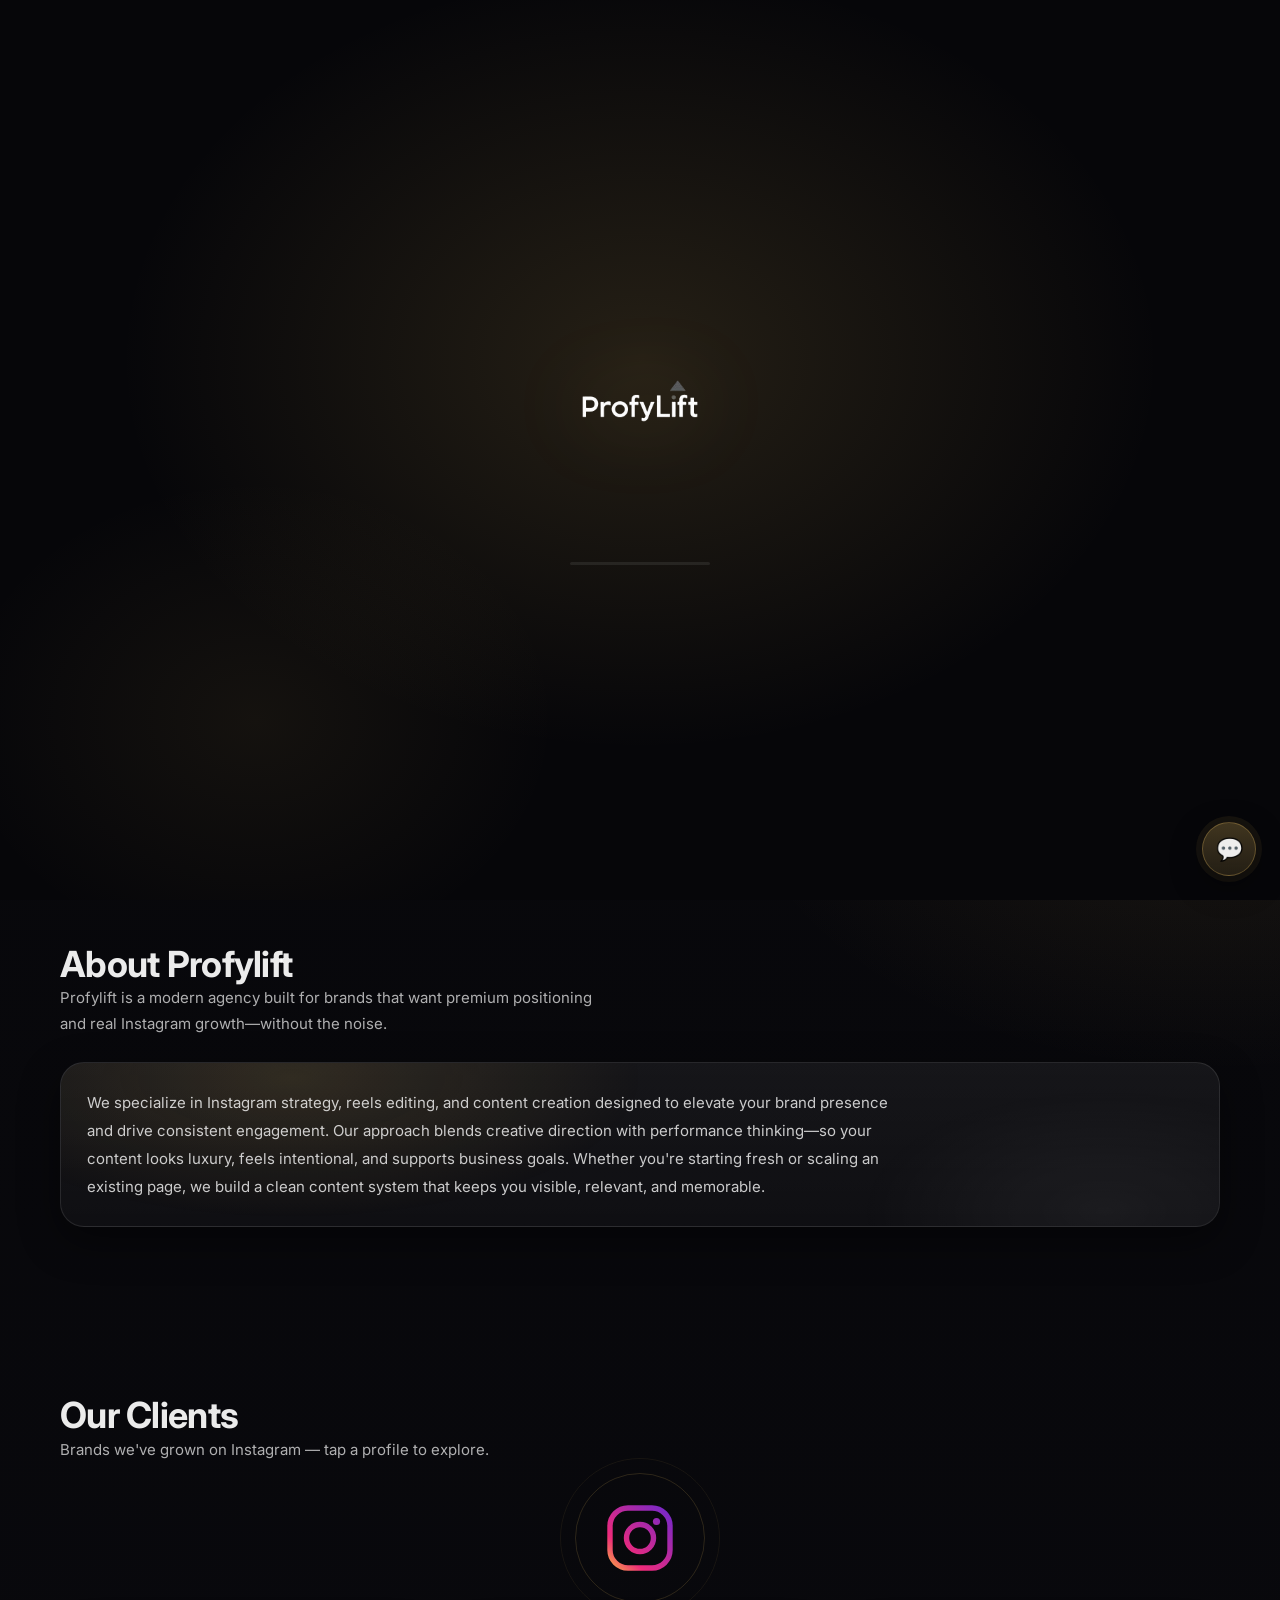
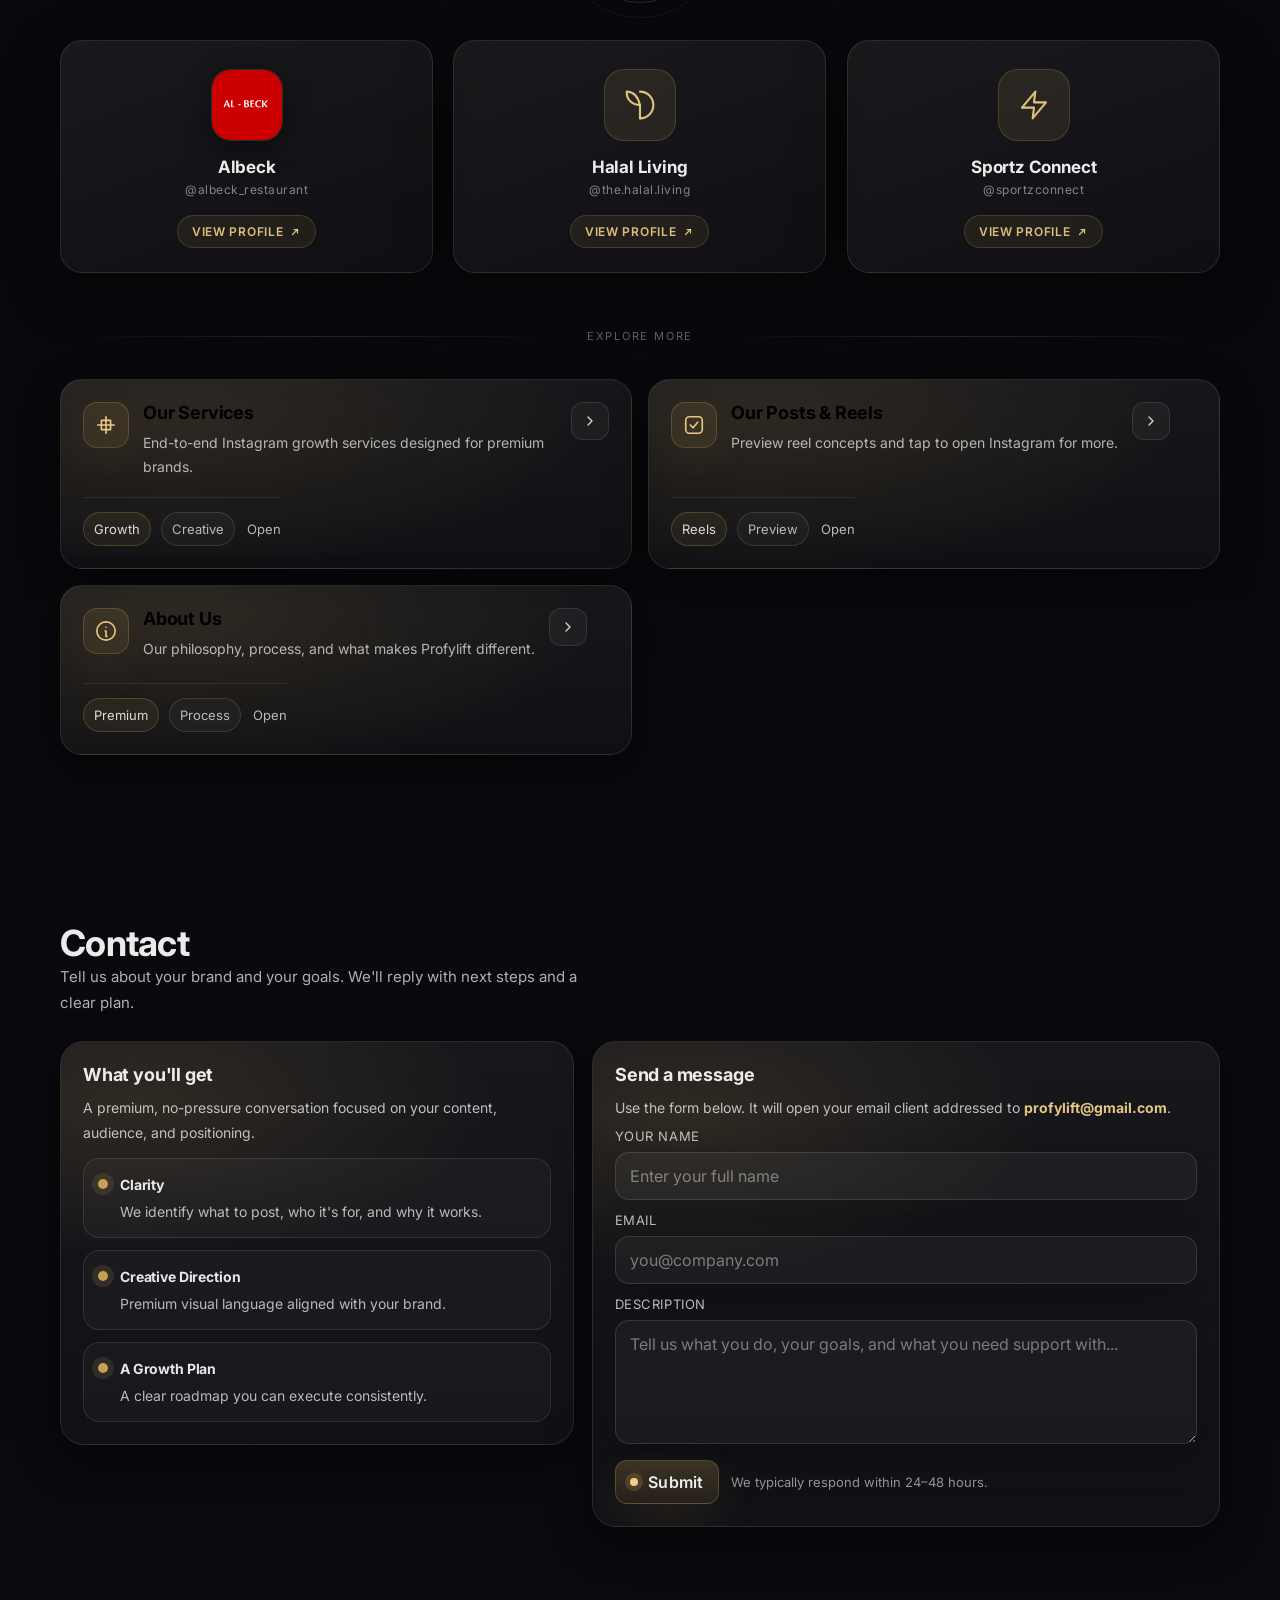
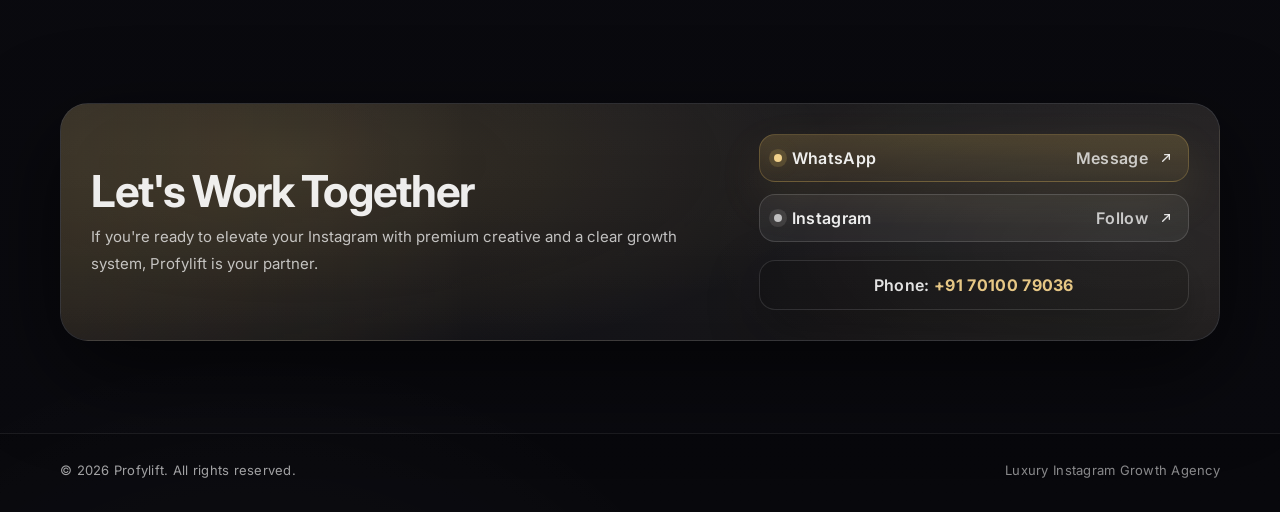
==== commit c0930656: "Update index.html" ====
--- a/index.html
+++ b/index.html
@@ -8,7 +8,7 @@
   <link rel="preconnect" href="https://fonts.googleapis.com">
   <link rel="preconnect" href="https://fonts.gstatic.com" crossorigin>
   <link href="https://fonts.googleapis.com/css2?family=Inter:wght@300;400;500;600;700&display=swap" rel="stylesheet">
-  <link rel="icon" type="image/png" href="eb58af94-95ec-44e5-9007-0b0e474f62ed.png">
+  <link rel="icon" type="image/png" href="logo.png">
 
   <!-- GSAP CDN -->
   <script src="https://cdnjs.cloudflare.com/ajax/libs/gsap/3.12.5/gsap.min.js"></script>
@@ -57,7 +57,6 @@
       margin: 0 auto;
     }
 
-    /* ── PARALLAX LAYERS ── */
     .top-glow{
       position: fixed;
       inset: -20vh -20vw auto -20vw;
@@ -356,7 +355,6 @@
       display:inline-block;
     }
 
-    /* ── HERO CARD ── */
     .hero-card{
       border-radius: var(--radius2);
       padding: 18px;
@@ -1098,9 +1096,7 @@
       filter: drop-shadow(0 10px 22px rgba(216,177,91,.12));
     }
 
-    .fade-in{
-      opacity: 0;
-    }
+    .fade-in{ opacity: 0; }
     .fade-in.in{ opacity: 1; }
 
     .skip-link{
@@ -1179,7 +1175,7 @@
       .hero-card{ animation: none !important; }
     }
 
-    /* ══ INTRO ══ */
+    /* ══ INTRO (FASTER) ══ */
     .intro {
       position: fixed; inset: 0;
       background: #060609;
@@ -1195,7 +1191,7 @@
         radial-gradient(800px 600px at 50% 40%, rgba(216,177,91,.15), transparent 65%),
         radial-gradient(500px 400px at 20% 80%, rgba(216,177,91,.07), transparent 60%);
       pointer-events: none;
-      animation: introGlowPulse 3s ease-in-out infinite;
+      animation: introGlowPulse 2s ease-in-out infinite;
     }
     @keyframes introGlowPulse {
       0%,100% { opacity: .8; }
@@ -1208,95 +1204,61 @@
       align-items: center;
       gap: 0;
     }
-    .intro-phone {
-      width: 210px; height: 410px;
-      border-radius: 38px;
-      background: linear-gradient(160deg, #1a1a22, #0d0d12);
-      border: 1.5px solid rgba(255,255,255,.14);
+
+    /* ── NEW: Logo-based loader ── */
+    .intro-logo-wrap {
       display: flex;
       flex-direction: column;
       align-items: center;
-      justify-content: space-between;
-      padding: 14px 0 10px;
-      transform: rotateY(20deg) rotateX(10deg);
-      transform-style: preserve-3d;
-      box-shadow:
-        0 60px 120px rgba(0,0,0,.85),
-        0 0 0 1px rgba(255,255,255,.06),
-        inset 0 1px 0 rgba(255,255,255,.10),
-        20px 20px 60px rgba(0,0,0,.5),
-        -4px -4px 20px rgba(216,177,91,.06);
-      position: relative;
-      will-change: transform;
-    }
-    .intro-phone::before {
-      content: '';
-      position: absolute; right: -3px; top: 90px;
-      width: 3px; height: 55px;
-      background: rgba(255,255,255,.08); border-radius: 2px;
-      box-shadow: 0 20px 0 rgba(255,255,255,.06), 0 36px 0 rgba(255,255,255,.06);
-    }
-    .intro-phone::after {
-      content: '';
-      position: absolute; left: -3px; top: 110px;
-      width: 3px; height: 70px;
-      background: rgba(255,255,255,.07); border-radius: 2px;
-    }
-    .phone-notch {
-      width: 90px; height: 28px;
-      background: #060609; border-radius: 0 0 20px 20px;
-      position: relative; z-index: 2;
-      display: flex; align-items: center; justify-content: center; gap: 8px;
-      flex-shrink: 0;
-    }
-    .phone-notch::before {
-      content: ''; width: 10px; height: 10px; border-radius: 50%;
-      background: #0a0a12; border: 1px solid rgba(255,255,255,.10);
-      box-shadow: 0 0 8px rgba(216,177,91,.2);
-    }
-    .phone-notch::after {
-      content: ''; width: 48px; height: 7px; border-radius: 999px;
-      background: #080810; border: 1px solid rgba(255,255,255,.08);
-    }
-    .screen {
-      flex: 1; width: 100%;
-      background: #000; overflow: hidden;
-      display: flex; align-items: center; justify-content: center;
-      position: relative;
-    }
-    .screen::before {
-      content: ''; position: absolute; inset: 0;
-      background: radial-gradient(ellipse at 50% 30%, rgba(216,177,91,.18) 0%, transparent 65%);
-      pointer-events: none;
-    }
-    .screen-content {
-      display: flex; flex-direction: column; align-items: center;
-      gap: 8px; position: relative; z-index: 1;
-    }
-    .screen-logo {
-      width: 52px; height: 52px; border-radius: 16px;
-      background: linear-gradient(180deg, rgba(216,177,91,.22), rgba(216,177,91,.08));
-      border: 1px solid rgba(216,177,91,.30);
-      display: flex; align-items: center; justify-content: center;
-      font-size: 24px; font-weight: 800;
-      color: rgba(241,208,138,.95); letter-spacing: -.02em;
-      box-shadow: 0 0 30px rgba(216,177,91,.25), 0 8px 24px rgba(0,0,0,.5);
-    }
-    .screen-brand { font-size: 13px; font-weight: 700; letter-spacing: .18em; text-transform: uppercase; color: rgba(255,255,255,.90); }
-    .screen-tagline { font-size: 10px; color: rgba(255,255,255,.45); letter-spacing: .08em; text-align: center; }
-    .screen-bar { width: 90px; height: 3px; border-radius: 999px; background: rgba(255,255,255,.08); margin-top: 10px; overflow: hidden; }
-    .screen-bar-fill { height: 100%; width: 0%; background: linear-gradient(90deg, var(--gold), var(--gold2)); border-radius: 999px; box-shadow: 0 0 8px rgba(216,177,91,.5); }
-    .phone-home-bar { width: 80px; height: 5px; border-radius: 999px; background: rgba(255,255,255,.18); flex-shrink: 0; }
-    .intro-wordmark {
-      position: absolute; bottom: -70px; left: 50%; transform: translateX(-50%);
-      display: flex; gap: 0; opacity: 0; pointer-events: none;
-    }
-    .intro-wordmark span {
-      font-size: clamp(28px, 5vw, 52px); font-weight: 800; letter-spacing: .18em;
+      gap: 20px;
+    }
+    .intro-logo-img {
+      width: 140px;
+      height: 140px;
+      border-radius: 28px;
+      object-fit: contain;
+      filter: drop-shadow(0 0 40px rgba(216,177,91,.35));
+    }
+    .intro-logo-fallback {
+      width: 140px; height: 140px;
+      border-radius: 28px;
+      background: linear-gradient(180deg, rgba(216,177,91,.18), rgba(216,177,91,.06));
+      border: 1px solid rgba(216,177,91,.28);
+      display: flex;
+      align-items: center;
+      justify-content: center;
+      font-size: 52px;
+      font-weight: 800;
+      color: rgba(241,208,138,.95);
+      letter-spacing: -.02em;
+      box-shadow: 0 0 60px rgba(216,177,91,.20);
+    }
+    .intro-wordmark-text {
+      font-size: clamp(22px, 4vw, 38px);
+      font-weight: 800;
+      letter-spacing: .18em;
+      text-transform: uppercase;
       background: linear-gradient(90deg, rgba(241,208,138,1), rgba(216,177,91,1), rgba(255,255,255,.85));
-      -webkit-background-clip: text; background-clip: text; color: transparent;
-      display: inline-block; opacity: 0;
-    }
+      -webkit-background-clip: text;
+      background-clip: text;
+      color: transparent;
+      opacity: 0;
+    }
+    .intro-bar {
+      width: 140px; height: 3px;
+      border-radius: 999px;
+      background: rgba(255,255,255,.08);
+      overflow: hidden;
+    }
+    .intro-bar-fill {
+      height: 100%;
+      width: 0%;
+      background: linear-gradient(90deg, var(--gold), var(--gold2));
+      border-radius: 999px;
+      box-shadow: 0 0 8px rgba(216,177,91,.5);
+    }
+
+    body.intro-active { overflow: hidden; }
 
     /* ══ CLIENT SECTION ══ */
     .insta-intro { display: flex; justify-content: center; align-items: center; margin-bottom: 52px; position: relative; }
@@ -1304,17 +1266,58 @@
     .insta-ring::after { content: ''; position: absolute; inset: -16px; border-radius: 50%; border: 1px solid rgba(216,177,91,.08); animation: instaRingPulse 3s ease-in-out infinite .6s; }
     @keyframes instaRingPulse { 0%,100% { transform: scale(1); opacity: .7; } 50% { transform: scale(1.1); opacity: .3; } }
     .insta-logo { width: 100px; height: 100px; object-fit: contain; filter: drop-shadow(0 30px 60px rgba(0,0,0,.6)) drop-shadow(0 0 30px rgba(216,177,91,.15)); position: relative; z-index: 1; will-change: transform; }
+
+    /* ── CLIENT LOGOS above cards ── */
     .client-logos { display: grid; grid-template-columns: repeat(3, 1fr); gap: 20px; margin-bottom: 56px; }
-    .logo { padding: 32px 24px 28px; text-align: center; border-radius: 22px; background: linear-gradient(160deg, rgba(255,255,255,.07), rgba(255,255,255,.03)); border: 1px solid rgba(255,255,255,.10); cursor: pointer; position: relative; overflow: hidden; backdrop-filter: blur(10px); -webkit-backdrop-filter: blur(10px); box-shadow: 0 18px 55px rgba(0,0,0,.40); transition: border-color .35s ease, box-shadow .35s ease, background .35s ease; outline: none; will-change: transform; transform-style: preserve-3d; }
+    .logo { padding: 28px 24px 24px; text-align: center; border-radius: 22px; background: linear-gradient(160deg, rgba(255,255,255,.07), rgba(255,255,255,.03)); border: 1px solid rgba(255,255,255,.10); cursor: pointer; position: relative; overflow: hidden; backdrop-filter: blur(10px); -webkit-backdrop-filter: blur(10px); box-shadow: 0 18px 55px rgba(0,0,0,.40); transition: border-color .35s ease, box-shadow .35s ease, background .35s ease; outline: none; will-change: transform; transform-style: preserve-3d; }
     .logo::before { content: ''; position: absolute; inset: 0; border-radius: inherit; background: radial-gradient(ellipse at 50% 0%, rgba(216,177,91,.18), transparent 65%); opacity: 0; transition: opacity .4s ease; pointer-events: none; }
     .logo:hover::before { opacity: 1; }
     .logo:hover { border-color: rgba(216,177,91,.32); box-shadow: 0 28px 80px rgba(0,0,0,.60), 0 0 40px rgba(216,177,91,.08); background: linear-gradient(160deg, rgba(216,177,91,.10), rgba(255,255,255,.04)); }
     .logo:focus-visible { border-color: rgba(216,177,91,.40); box-shadow: 0 0 0 3px rgba(216,177,91,.20), 0 20px 60px rgba(0,0,0,.5); }
     .logo-sheen { position: absolute; inset: 0; border-radius: inherit; pointer-events: none; background: radial-gradient(ellipse at 50% 50%, rgba(255,255,255,.06), transparent 60%); opacity: 0; transition: opacity .3s ease; z-index: 0; }
     .logo:hover .logo-sheen { opacity: 1; }
-    .logo-icon { width: 52px; height: 52px; border-radius: 16px; background: rgba(216,177,91,.10); border: 1px solid rgba(216,177,91,.20); display: flex; align-items: center; justify-content: center; margin: 0 auto 16px; box-shadow: 0 8px 28px rgba(216,177,91,.08), inset 0 1px 0 rgba(255,255,255,.08); position: relative; z-index: 1; transition: transform .35s ease, box-shadow .35s ease; }
-    .logo:hover .logo-icon { transform: translateY(-3px) scale(1.05); box-shadow: 0 16px 40px rgba(216,177,91,.14); }
-    .logo-icon svg { width: 24px; height: 24px; }
+
+    /* ── Client logo image above card ── */
+    .client-logo-img-wrap {
+      width: 72px; height: 72px;
+      border-radius: 20px;
+      overflow: hidden;
+      margin: 0 auto 16px;
+      border: 1px solid rgba(255,255,255,.12);
+      background: rgba(0,0,0,.3);
+      position: relative;
+      z-index: 1;
+      transition: transform .35s ease, box-shadow .35s ease;
+      box-shadow: 0 8px 28px rgba(0,0,0,.45);
+    }
+    .logo:hover .client-logo-img-wrap {
+      transform: translateY(-4px) scale(1.06);
+      box-shadow: 0 16px 40px rgba(0,0,0,.6), 0 0 0 2px rgba(216,177,91,.20);
+    }
+    .client-logo-img-wrap img {
+      width: 100%; height: 100%;
+      object-fit: cover;
+      display: block;
+    }
+    .client-logo-fallback {
+      width: 72px; height: 72px;
+      border-radius: 20px;
+      background: rgba(216,177,91,.10);
+      border: 1px solid rgba(216,177,91,.20);
+      display: flex;
+      align-items: center;
+      justify-content: center;
+      margin: 0 auto 16px;
+      position: relative;
+      z-index: 1;
+      transition: transform .35s ease, box-shadow .35s ease;
+    }
+    .logo:hover .client-logo-fallback {
+      transform: translateY(-4px) scale(1.06);
+      box-shadow: 0 16px 40px rgba(216,177,91,.14);
+    }
+    .client-logo-fallback svg { width: 32px; height: 32px; }
+
     .logo-name { font-size: 17px; font-weight: 700; letter-spacing: -.01em; color: rgba(255,255,255,.92); margin-bottom: 5px; position: relative; z-index: 1; }
     .logo-handle { font-size: 12px; color: rgba(255,255,255,.48); letter-spacing: .04em; margin-bottom: 18px; position: relative; z-index: 1; }
     .logo-cta { display: inline-flex; align-items: center; gap: 6px; padding: 8px 14px; border-radius: 999px; border: 1px solid rgba(216,177,91,.20); background: rgba(216,177,91,.08); color: rgba(241,208,138,.90); font-size: 12px; font-weight: 600; letter-spacing: .06em; text-transform: uppercase; position: relative; z-index: 1; transition: background .25s ease, border-color .25s ease, transform .25s ease; }
@@ -1429,24 +1432,21 @@
 </head>
 <body>
 
-  <!-- CINEMATIC INTRO -->
+  <!-- ══ CINEMATIC INTRO (FASTER & LOGO-BASED) ══ -->
   <div class="intro" id="introScreen" aria-hidden="true" role="presentation">
     <div class="intro-bg-glow" aria-hidden="true"></div>
     <div class="intro-inner">
-      <div class="intro-phone" id="introPhone">
-        <div class="phone-notch"></div>
-        <div class="screen">
-          <div class="screen-content">
-            <div class="screen-logo">P</div>
-            <div class="screen-brand">Profylift</div>
-            <div class="screen-tagline">Luxury Instagram Growth</div>
-            <div class="screen-bar"><div class="screen-bar-fill" id="screenBarFill"></div></div>
-          </div>
-        </div>
-        <div class="phone-home-bar"></div>
-      </div>
-      <div class="intro-wordmark" id="introWordmark">
-        <span>P</span><span>R</span><span>O</span><span>F</span><span>Y</span><span>L</span><span>I</span><span>F</span><span>T</span>
+      <div class="intro-logo-wrap">
+        <img 
+          src="logo.png" 
+          class="intro-logo-img" 
+          id="introLogoImg"
+          alt="Profylift"
+          onerror="this.style.display='none'; document.getElementById('introLogoFallback').style.display='flex';"
+        >
+        <div class="intro-logo-fallback" id="introLogoFallback" style="display:none;">P</div>
+        <div class="intro-wordmark-text" id="introWordmarkText">Profylift</div>
+        <div class="intro-bar"><div class="intro-bar-fill" id="introBarFill"></div></div>
       </div>
     </div>
   </div>
@@ -1603,15 +1603,14 @@
         </div>
 
         <div class="client-logos" id="clientLogos" role="list">
+
           <!-- Albeck Restaurant -->
           <div class="logo" role="listitem" tabindex="0"
-               data-link="https://instagram.com/albeck_restaurant"
-               aria-label="Open Albeck Restaurant on Instagram">
+               data-client="albeck"
+               aria-label="Open Albeck Restaurant profile">
             <div class="logo-sheen" aria-hidden="true"></div>
-            <div class="logo-icon" aria-hidden="true">
-              <div class="logo-icon">
-                <img src="albeck.png" alt="Albeck logo" style="width:100%; height:100%; object-fit:contain;">
-              </div>
+            <div class="client-logo-img-wrap">
+              <img src="albeck.png" alt="Albeck logo" onerror="this.parentElement.style.display='none'; this.parentElement.insertAdjacentHTML('afterend', '<div class=\'client-logo-fallback\' aria-hidden=\'true\'><svg viewBox=\'0 0 24 24\' fill=\'none\' stroke=\'rgba(241,208,138,.9)\' stroke-width=\'1.6\' stroke-linecap=\'round\' stroke-linejoin=\'round\'><circle cx=\'12\' cy=\'8\' r=\'4\'/><path d=\'M4 20c0-4 3.6-7 8-7s8 3 8 7\'/></svg></div>');">
             </div>
             <div class="logo-name">Albeck</div>
             <div class="logo-handle">@albeck_restaurant</div>
@@ -1623,15 +1622,11 @@
 
           <!-- The Halal Living -->
           <div class="logo" role="listitem" tabindex="0"
-               data-link="https://instagram.com/the.halal.living"
-               aria-label="Open The Halal Living on Instagram">
+               data-client="halal"
+               aria-label="Open The Halal Living profile">
             <div class="logo-sheen" aria-hidden="true"></div>
-            <div class="logo-icon" aria-hidden="true">
-              <svg viewBox="0 0 24 24" fill="none" stroke="rgba(241,208,138,.9)" stroke-width="1.6" stroke-linecap="round" stroke-linejoin="round">
-                <path d="M12 2a10 10 0 0 1 10 10c0 5.52-4.48 10-10 10"/>
-                <path d="M12 12C6 12 2 8 2 2c4 0 8 2 10 10z"/>
-                <path d="M12 12v10"/>
-              </svg>
+            <div class="client-logo-img-wrap">
+              <img src="halal.png" alt="The Halal Living logo" onerror="this.parentElement.style.display='none'; this.parentElement.insertAdjacentHTML('afterend', '<div class=\'client-logo-fallback\' aria-hidden=\'true\'><svg viewBox=\'0 0 24 24\' fill=\'none\' stroke=\'rgba(241,208,138,.9)\' stroke-width=\'1.6\' stroke-linecap=\'round\' stroke-linejoin=\'round\'><path d=\'M12 2a10 10 0 0 1 10 10c0 5.52-4.48 10-10 10\'/><path d=\'M12 12C6 12 2 8 2 2c4 0 8 2 10 10z\'/><path d=\'M12 12v10\'/></svg></div>');">
             </div>
             <div class="logo-name">Halal Living</div>
             <div class="logo-handle">@the.halal.living</div>
@@ -1643,13 +1638,11 @@
 
           <!-- Sportz Connect -->
           <div class="logo" role="listitem" tabindex="0"
-               data-link="https://instagram.com/sportzconnect"
-               aria-label="Open Sportz Connect on Instagram">
+               data-client="sportz"
+               aria-label="Open Sportz Connect profile">
             <div class="logo-sheen" aria-hidden="true"></div>
-            <div class="logo-icon" aria-hidden="true">
-              <svg viewBox="0 0 24 24" fill="none" stroke="rgba(241,208,138,.9)" stroke-width="1.6" stroke-linecap="round" stroke-linejoin="round">
-                <polygon points="13 2 3 14 12 14 11 22 21 10 12 10 13 2"/>
-              </svg>
+            <div class="client-logo-img-wrap">
+              <img src="sportz.png" alt="Sportz Connect logo" onerror="this.parentElement.style.display='none'; this.parentElement.insertAdjacentHTML('afterend', '<div class=\'client-logo-fallback\' aria-hidden=\'true\'><svg viewBox=\'0 0 24 24\' fill=\'none\' stroke=\'rgba(241,208,138,.9)\' stroke-width=\'1.6\' stroke-linecap=\'round\' stroke-linejoin=\'round\'><polygon points=\'13 2 3 14 12 14 11 22 21 10 12 10 13 2\'/></svg></div>');">
             </div>
             <div class="logo-name">Sportz Connect</div>
             <div class="logo-handle">@sportzconnect</div>
@@ -1846,36 +1839,6 @@
   </div>
 
   <!-- TEMPLATES -->
-  <template id="clientsModal">
-    <div class="modal-grid">
-      <div class="modal-panel">
-        <h4>Featured Clients</h4>
-        <div class="client-buttons">
-          <button class="client-btn" type="button" data-open="https://instagram.com/albeck_restaurant">
-            <span>Albeck Restaurant<span class="small">@albeck_restaurant</span></span>
-            <span class="go" aria-hidden="true"><svg viewBox="0 0 24 24"><path d="M7 17L17 7"/><path d="M10 7h7v7"/></svg></span>
-          </button>
-          <button class="client-btn" type="button" data-open="https://instagram.com/the.halal.living">
-            <span>The Halal Living<span class="small">@the.halal.living</span></span>
-            <span class="go" aria-hidden="true"><svg viewBox="0 0 24 24"><path d="M7 17L17 7"/><path d="M10 7h7v7"/></svg></span>
-          </button>
-          <button class="client-btn" type="button" data-open="https://instagram.com/sportzconnect">
-            <span>Sportz Connect<span class="small">@sportzconnect</span></span>
-            <span class="go" aria-hidden="true"><svg viewBox="0 0 24 24"><path d="M7 17L17 7"/><path d="M10 7h7v7"/></svg></span>
-          </button>
-        </div>
-      </div>
-      <div class="modal-panel">
-        <h4>How We Support</h4>
-        <ul class="list">
-          <li><span class="check" aria-hidden="true"></span><span>Brand-aligned content direction with premium visual standards.</span></li>
-          <li><span class="check" aria-hidden="true"></span><span>Reels that prioritize hooks, retention, and clarity of message.</span></li>
-          <li><span class="check" aria-hidden="true"></span><span>Consistent publishing systems that keep momentum month after month.</span></li>
-        </ul>
-      </div>
-    </div>
-  </template>
-
   <template id="servicesModal">
     <div class="modal-grid">
       <div class="modal-panel">
@@ -1971,124 +1934,12 @@
       <button id="chat-send" aria-label="Send message">➤</button>
     </div>
   </div>
-  <!-- END CHATBOT -->
-
+
+  <!-- ══ SITE LOGIC ══ -->
   <script>
   (function () {
     "use strict";
 
-    /* ─── CHATBOT ─── */
-    let isWaiting = false;
-
-    const chatBtn  = document.getElementById('chatbot-btn');
-    const chatBox  = document.getElementById('chatbox');
-    const msgsEl   = document.getElementById('chat-messages');
-    const inputEl  = document.getElementById('userInput');
-    const sendBtn  = document.getElementById('chat-send');
-
-    chatBtn.addEventListener('click', () => {
-      const isOpen = chatBox.style.display === 'flex';
-      chatBox.style.display = isOpen ? 'none' : 'flex';
-      if (!isOpen) inputEl.focus();
-    });
-
-    inputEl.addEventListener('keydown', (e) => {
-      if (e.key === 'Enter' && !e.shiftKey) { e.preventDefault(); sendMsg(); }
-    });
-    sendBtn.addEventListener('click', sendMsg);
-
-    window.sendMsg = sendMsg; // keep backward compat if anything calls it
-
-    async function sendMsg() {
-      const text = inputEl.value.trim();
-      if (!text || isWaiting) return;
-
-      isWaiting = true;
-      inputEl.value = '';
-      inputEl.disabled = true;
-      sendBtn.disabled = true;
-
-      appendBubble(text, 'user');
-      const typingId = showTyping();
-
-      let reply;
-      try {
-        const res = await fetch('/api/chat', {
-          method: 'POST',
-          headers: { 'Content-Type': 'application/json' },
-          body: JSON.stringify({ message: text })
-        });
-        if (!res.ok) throw new Error('API ' + res.status);
-        const data = await res.json();
-        reply = data.reply || 'Got it! Anything else?';
-      } catch (err) {
-        console.error(err);
-        reply = 'Something went wrong. Reach us on WhatsApp for a faster reply!';
-      }
-
-      removeTyping(typingId);
-      appendBubble(reply, 'bot');
-
-      inputEl.disabled = false;
-      sendBtn.disabled = false;
-      inputEl.focus();
-      isWaiting = false;
-    }
-
-    function appendBubble(text, role) {
-      const wrap = document.createElement('div');
-      wrap.style.cssText = 'display:flex;margin-bottom:8px;' +
-        (role === 'user' ? 'justify-content:flex-end' : 'justify-content:flex-start');
-
-      const bubble = document.createElement('div');
-      bubble.style.cssText = [
-        'max-width:82%', 'padding:8px 12px',
-        'border-radius:' + (role === 'user' ? '14px 14px 4px 14px' : '14px 14px 14px 4px'),
-        'font-size:13px', 'line-height:1.5', 'word-break:break-word',
-        role === 'user'
-          ? 'background:#d8b15b;color:#000;font-weight:500'
-          : 'background:rgba(255,255,255,.08);color:rgba(255,255,255,.88);border:1px solid rgba(255,255,255,.10)'
-      ].join(';');
-
-      bubble.innerHTML = text
-        .replace(/&/g,'&amp;').replace(/</g,'&lt;').replace(/>/g,'&gt;')
-        .replace(/\n/g,'<br>');
-
-      wrap.appendChild(bubble);
-      msgsEl.appendChild(wrap);
-      msgsEl.scrollTop = msgsEl.scrollHeight;
-    }
-
-    function showTyping() {
-      const id = 'typing-' + Date.now();
-      const wrap = document.createElement('div');
-      wrap.id = id;
-      wrap.style.cssText = 'display:flex;justify-content:flex-start;margin-bottom:8px;';
-      const bubble = document.createElement('div');
-      bubble.style.cssText = 'padding:10px 14px;border-radius:14px 14px 14px 4px;background:rgba(255,255,255,.06);border:1px solid rgba(255,255,255,.10);display:flex;gap:5px;align-items:center;';
-      for (let i = 0; i < 3; i++) {
-        const dot = document.createElement('span');
-        dot.style.cssText = 'width:6px;height:6px;border-radius:50%;background:rgba(216,177,91,.7);display:inline-block;animation:typingBounce 1.2s ease-in-out infinite;animation-delay:' + (i * 0.2) + 's;';
-        bubble.appendChild(dot);
-      }
-      if (!document.getElementById('typing-style')) {
-        const s = document.createElement('style');
-        s.id = 'typing-style';
-        s.textContent = '@keyframes typingBounce{0%,60%,100%{transform:translateY(0);opacity:.5}30%{transform:translateY(-5px);opacity:1}}';
-        document.head.appendChild(s);
-      }
-      wrap.appendChild(bubble);
-      msgsEl.appendChild(wrap);
-      msgsEl.scrollTop = msgsEl.scrollHeight;
-      return id;
-    }
-
-    function removeTyping(id) {
-      const el = document.getElementById(id);
-      if (el) el.remove();
-    }
-
-    /* ─── EXISTING SITE LOGIC ─── */
     const header   = document.getElementById('siteHeader');
     const menuBtn  = document.getElementById('menuBtn');
     const navLinks = document.getElementById('navLinks');
@@ -2122,6 +1973,26 @@
     updateActiveLink();
     window.addEventListener('scroll', updateActiveLink, { passive: true });
 
+    /* ── CLIENT CARD NAVIGATION → client.html ── */
+    document.getElementById('clientLogos').addEventListener('click', e => {
+      const card = e.target.closest('[data-client]');
+      if (card) {
+        const clientKey = card.getAttribute('data-client');
+        window.location.href = 'client.html?client=' + clientKey;
+      }
+    });
+    document.getElementById('clientLogos').addEventListener('keydown', e => {
+      if (e.key === 'Enter' || e.key === ' ') {
+        const card = e.target.closest('[data-client]');
+        if (card) {
+          e.preventDefault();
+          const clientKey = card.getAttribute('data-client');
+          window.location.href = 'client.html?client=' + clientKey;
+        }
+      }
+    });
+
+    /* ── MODALS ── */
     const overlay    = document.getElementById('modalOverlay');
     const modal      = overlay.querySelector('.modal');
     const modalTitle = document.getElementById('modalTitle');
@@ -2131,7 +2002,6 @@
     let lastFocus = null;
 
     const modalMap = {
-      clientsModal:  { title: 'Our Clients',      desc: 'Open a client profile on Instagram.',                         templateId: 'clientsModal'  },
       servicesModal: { title: 'Our Services',      desc: 'Premium services designed to grow your brand on Instagram.', templateId: 'servicesModal' },
       postsModal:    { title: 'Our Posts & Reels', desc: 'Preview reel concepts and open Instagram for more.',         templateId: 'postsModal'    },
       aboutModal:    { title: 'About Us',          desc: 'A deeper look into how Profylift works.',                    templateId: 'aboutModal'    }
@@ -2186,25 +2056,35 @@
     gsap.registerPlugin(ScrollTrigger);
     const reducedMotion = window.matchMedia('(prefers-reduced-motion: reduce)').matches;
 
+    /* ─── FASTER INTRO ANIMATION ─── */
     if (!reducedMotion) {
       const intro      = document.getElementById('introScreen');
-      const introPhone = document.getElementById('introPhone');
-      const wordmark   = document.getElementById('introWordmark');
-      const barFill    = document.getElementById('screenBarFill');
-      const letters    = wordmark ? wordmark.querySelectorAll('span') : [];
+      const barFill    = document.getElementById('introBarFill');
+      const wordmark   = document.getElementById('introWordmarkText');
+      const logoImg    = document.getElementById('introLogoImg');
+      const logoFb     = document.getElementById('introLogoFallback');
+      const logoEl     = logoImg.complete && logoImg.naturalWidth ? logoImg : logoFb;
+
       document.body.classList.add('intro-active');
+
       const introTl = gsap.timeline({ onComplete: () => { document.body.classList.remove('intro-active'); } });
       introTl
-        .set(intro, { opacity: 1 })
-        .from(introPhone, { y: 120, opacity: 0, rotateX: -30, duration: 1.2, ease: 'power3.out' })
-        .to(introPhone, { y: -14, duration: 1.8, ease: 'sine.inOut', yoyo: true, repeat: 2 }, '-=0.2')
-        .to(barFill, { width: '100%', duration: 1.4, ease: 'power2.inOut' }, '<')
-        .to(wordmark, { opacity: 1, duration: 0.01 }, '-=0.9')
-        .to(letters, { opacity: 1, y: 0, duration: 0.06, stagger: 0.055, ease: 'power2.out' }, '<')
-        .to(introPhone, { scale: 10, rotateY: 0, rotateX: 0, opacity: 0, duration: 1.4, ease: 'power3.inOut' }, '+=0.3')
-        .to(wordmark, { opacity: 0, scale: 1.4, duration: 0.6, ease: 'power2.in' }, '<+0.3')
-        .to(intro, { opacity: 0, duration: 0.7, ease: 'power2.inOut', onComplete: () => { intro.style.display = 'none'; } }, '-=0.5')
-        .add(() => { fireHeroEntrance(); }, '-=0.4');
+        // Logo fades+scales in quickly
+        .from(logoEl,    { opacity: 0, scale: 0.6, y: 20, duration: 0.5, ease: 'back.out(1.5)' }, 0)
+        .from(wordmark,  { opacity: 0, y: 10, duration: 0.4, ease: 'power2.out' }, 0.3)
+        .to(wordmark,    { opacity: 1, duration: 0.01 }, 0.3)
+        // Bar loads quickly
+        .to(barFill,     { width: '100%', duration: 0.6, ease: 'power2.inOut' }, 0.4)
+        // Short hold then fast exit
+        .to([logoEl, wordmark, barFill], {
+          opacity: 0, y: -16, scale: 0.96,
+          duration: 0.35, ease: 'power2.in', stagger: 0.04
+        }, 1.1)
+        .to(intro, {
+          opacity: 0, duration: 0.3, ease: 'power2.inOut',
+          onComplete: () => { intro.style.display = 'none'; }
+        }, 1.3)
+        .add(() => { fireHeroEntrance(); }, 1.3);
     } else {
       const intro = document.getElementById('introScreen');
       if (intro) intro.style.display = 'none';
@@ -2265,8 +2145,6 @@
       card.addEventListener('mouseenter', () => { isHovered = true; if (!rafId) rafId = requestAnimationFrame(tick); });
       card.addEventListener('mousemove', onMove);
       card.addEventListener('mouseleave', () => { isHovered = false; targetRX = 0; targetRY = 0; if (!rafId) rafId = requestAnimationFrame(tick); });
-      card.addEventListener('click', () => { const u = card.getAttribute('data-link'); if (u) window.open(u,'_blank','noopener'); });
-      card.addEventListener('keydown', e => { if (e.key==='Enter'||e.key===' ') { e.preventDefault(); const u = card.getAttribute('data-link'); if (u) window.open(u,'_blank','noopener'); } });
     });
 
     gsap.fromTo('.explore-divider', { opacity: 0, scaleX: 0.6 }, { opacity: 1, scaleX: 1, duration: 0.9, ease: 'power3.out', scrollTrigger: { trigger: '.explore-divider', start: 'top 90%', toggleActions: 'play none none none' } });
@@ -2343,5 +2221,58 @@
 
   })();
   </script>
+
+  <!-- ══ CHATBOT ══ -->
+  <script>
+  (function () {
+    "use strict";
+    function random(arr) { return arr[Math.floor(Math.random() * arr.length)]; }
+    function getReply(msg) {
+      const m = msg.toLowerCase();
+      if (["hi","hello","hey","yo","sup","hii","heyy"].some(k => m.includes(k))) return random(["Hey 👋 what can I help you with?","Hey! Tell me about your brand 👀","Hi 👋 looking to grow your Instagram?"]);
+      if (m.includes("how are you")) return "All good 😄 how about you? What do you need help with?";
+      if (["who are you","what are you","your name"].some(k => m.includes(k))) return "I'm Profylift AI — I help you understand how we grow Instagram pages 🚀";
+      if (["price","pricing","cost","fees","charge","rate","how much"].some(k => m.includes(k))) return random(["Pricing depends on your goals. What niche are you in?","We customize pricing based on your needs. Tell me about your page.","It varies depending on content + management. What are you looking for?"]);
+      if (["service","what do you do","offer","help","work"].some(k => m.includes(k))) return "We help brands grow on Instagram using reels, content strategy, and monthly management.";
+      if (["reel","video","editing","content","post"].some(k => m.includes(k))) return "We create high-retention reels with strong hooks, captions, and premium edits to boost reach.";
+      if (["results","growth","time","how long","followers"].some(k => m.includes(k))) return "Most pages start seeing better engagement within weeks if content is consistent.";
+      if (["proof","clients"].some(k => m.includes(k))) return "You can check our client work in the Clients section 👀";
+      if (["contact","whatsapp","call","talk","reach"].some(k => m.includes(k))) return 'You can message us here 👉 <a href="https://wa.me/917010079036" target="_blank" style="color:#d8b15b;">WhatsApp</a>';
+      if (["where","location","based"].some(k => m.includes(k))) return "We work remotely with clients globally 🌍";
+      if (["help me","i need help","what should i do"].some(k => m.includes(k))) return "Tell me your niche and current situation — I'll guide you 👍";
+      if (["thanks","thank you","ty"].some(k => m.includes(k))) return "Anytime 🙌 let me know if you need anything else.";
+      return "Got you 👍 tell me more about what you need — growth, reels, or pricing?";
+    }
+    const chatBtn = document.getElementById("chatbot-btn");
+    const chatBox = document.getElementById("chatbox");
+    const sendBtn = document.getElementById("chat-send");
+    const inputEl = document.getElementById("userInput");
+    const msgsEl  = document.getElementById("chat-messages");
+    if (!chatBtn || !chatBox || !sendBtn || !inputEl || !msgsEl) return;
+    chatBtn.addEventListener("click", () => { const isOpen = chatBox.style.display === "flex"; chatBox.style.display = isOpen ? "none" : "flex"; if (!isOpen) { setTimeout(() => inputEl.focus(), 60); } });
+    inputEl.addEventListener("keydown", (e) => { if (e.key === "Enter" && !e.shiftKey) { e.preventDefault(); sendMessage(); } });
+    sendBtn.addEventListener("click", sendMessage);
+    function sendMessage() {
+      const text = inputEl.value.trim(); if (!text) return;
+      appendBubble(text, "user"); inputEl.value = ""; inputEl.disabled = true; sendBtn.disabled = true;
+      const typingEl = showTyping();
+      setTimeout(() => { typingEl.remove(); appendBubble(getReply(text), "bot"); inputEl.disabled = false; sendBtn.disabled = false; inputEl.focus(); }, 700 + Math.random() * 400);
+    }
+    function appendBubble(html, role) {
+      const wrap = document.createElement("div"); wrap.style.cssText = "display:flex;margin-bottom:8px;" + (role === "user" ? "justify-content:flex-end" : "justify-content:flex-start");
+      const bubble = document.createElement("div");
+      bubble.style.cssText = ["max-width:82%","padding:9px 13px","border-radius:" + (role === "user" ? "14px 14px 4px 14px" : "14px 14px 14px 4px"),"font-size:13px","line-height:1.55","word-break:break-word",role === "user" ? "background:#d8b15b;color:#000;font-weight:500" : "background:rgba(255,255,255,.08);color:rgba(255,255,255,.88);border:1px solid rgba(255,255,255,.10)"].join(";");
+      bubble.innerHTML = html; wrap.appendChild(bubble); msgsEl.appendChild(wrap); msgsEl.scrollTop = msgsEl.scrollHeight;
+    }
+    function showTyping() {
+      if (!document.getElementById("tBounceKF")) { const s = document.createElement("style"); s.id = "tBounceKF"; s.textContent = "@keyframes tBounce{0%,60%,100%{transform:translateY(0);opacity:.45}30%{transform:translateY(-5px);opacity:1}}"; document.head.appendChild(s); }
+      const wrap = document.createElement("div"); wrap.style.cssText = "display:flex;justify-content:flex-start;margin-bottom:8px;";
+      const bubble = document.createElement("div"); bubble.style.cssText = "padding:10px 14px;border-radius:14px 14px 14px 4px;background:rgba(255,255,255,.06);border:1px solid rgba(255,255,255,.10);display:flex;gap:5px;align-items:center;";
+      [0, 0.18, 0.36].forEach(delay => { const dot = document.createElement("span"); dot.style.cssText = `width:6px;height:6px;border-radius:50%;background:rgba(216,177,91,.75);display:inline-block;animation:tBounce 1.1s ease-in-out infinite ${delay}s;`; bubble.appendChild(dot); });
+      wrap.appendChild(bubble); msgsEl.appendChild(wrap); msgsEl.scrollTop = msgsEl.scrollHeight; return wrap;
+    }
+  })();
+  </script>
+
 </body>
 </html>
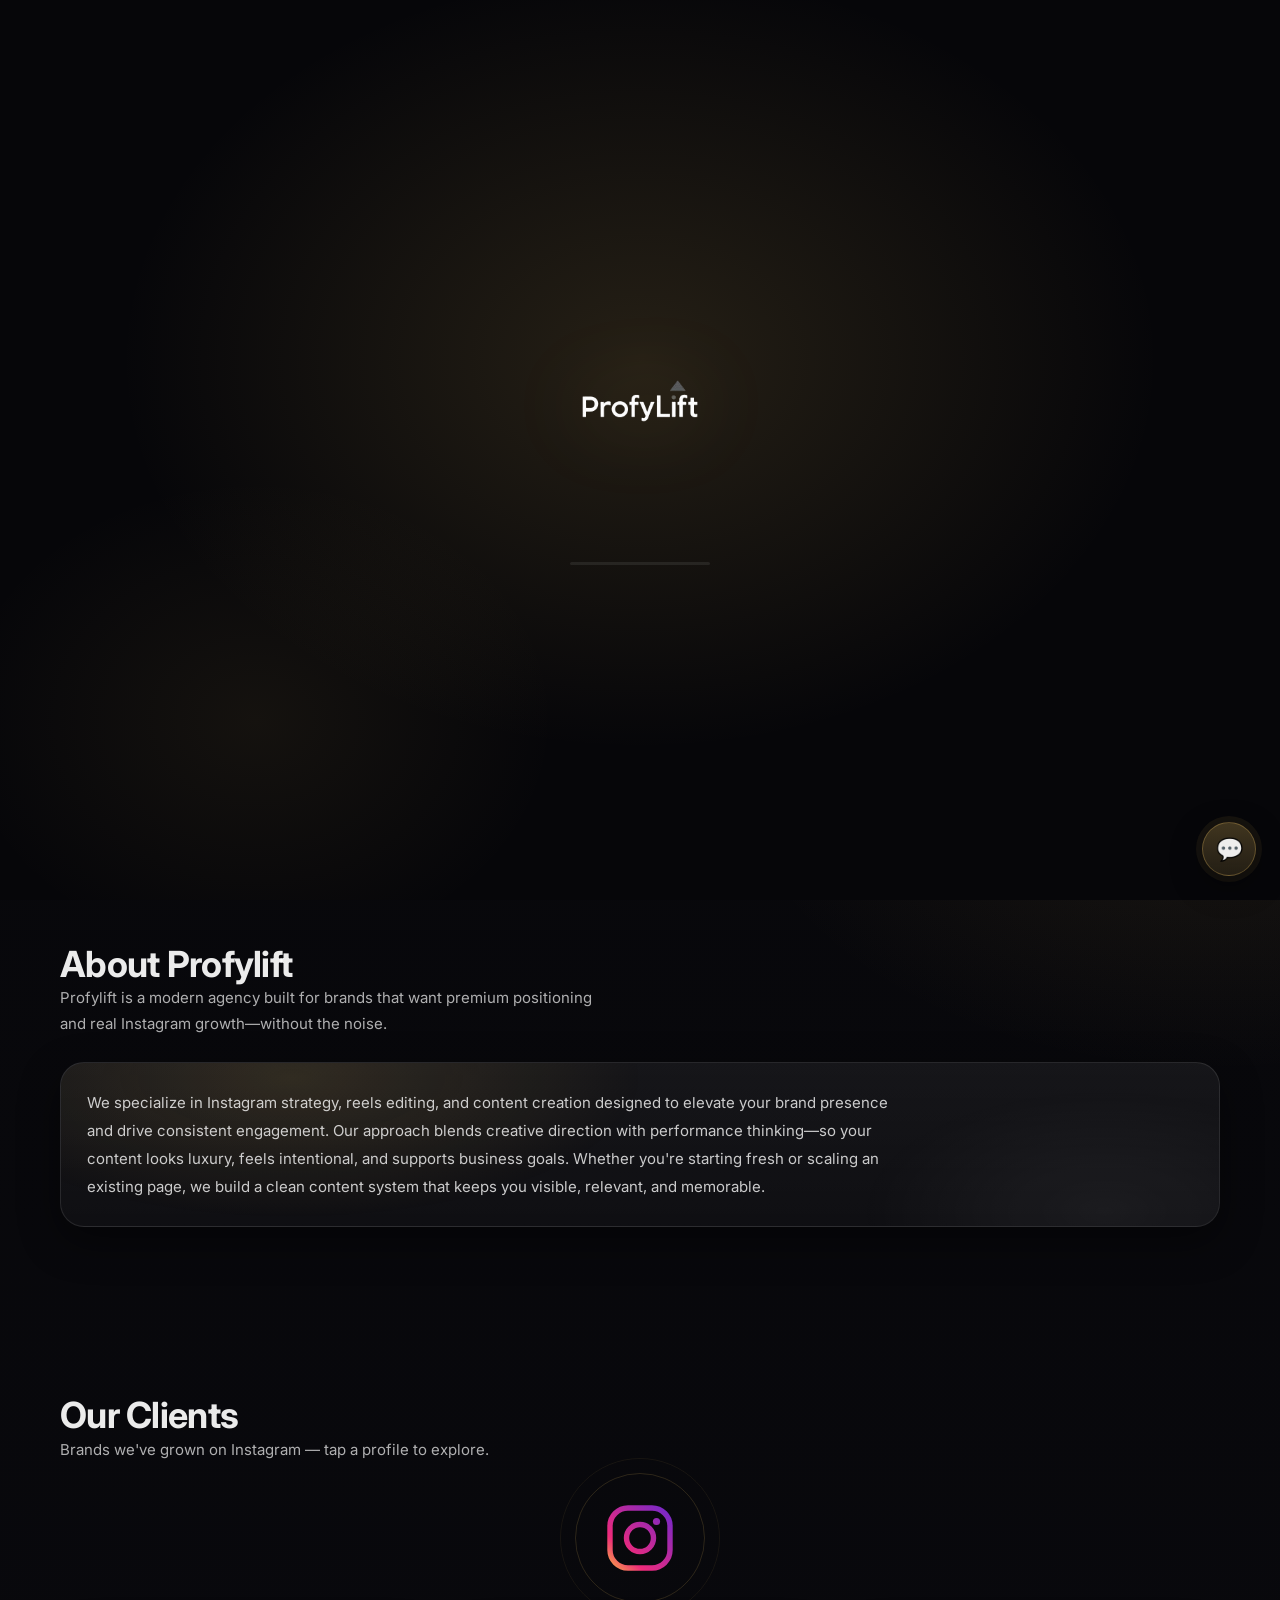
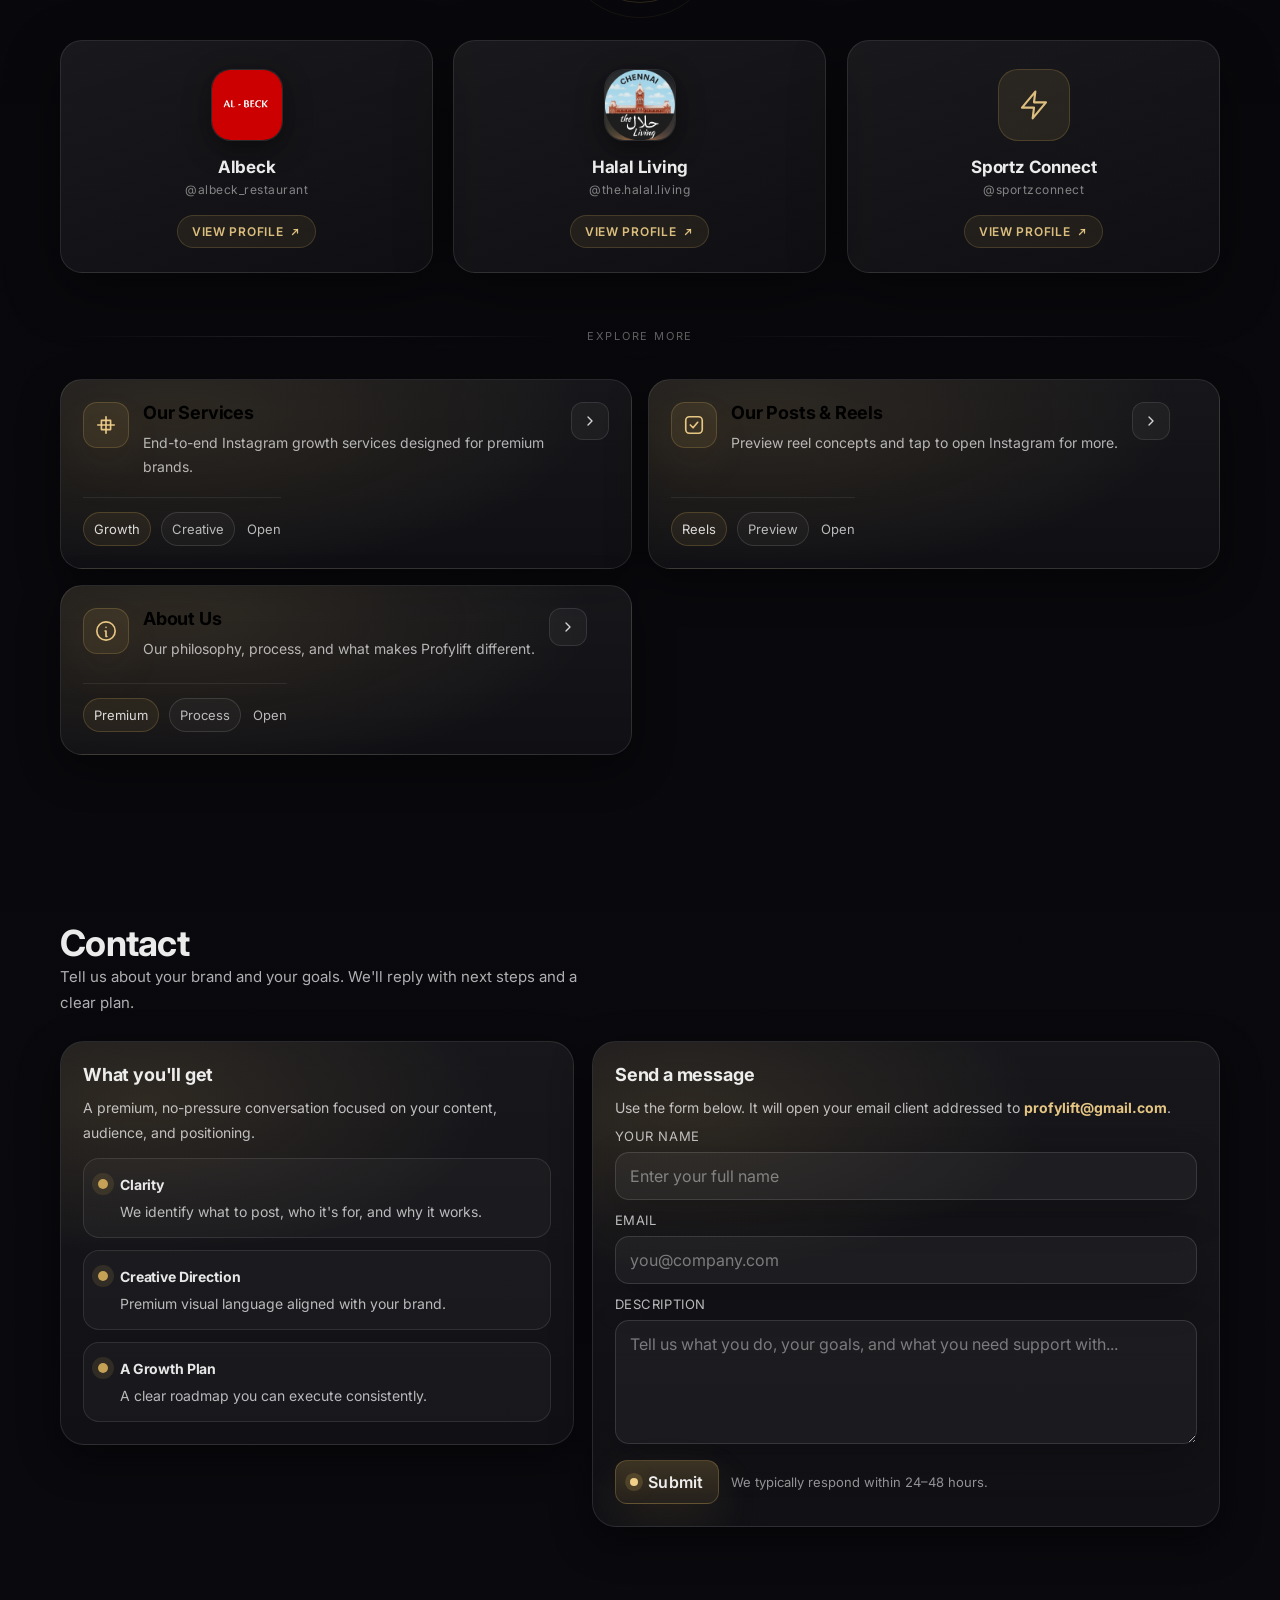
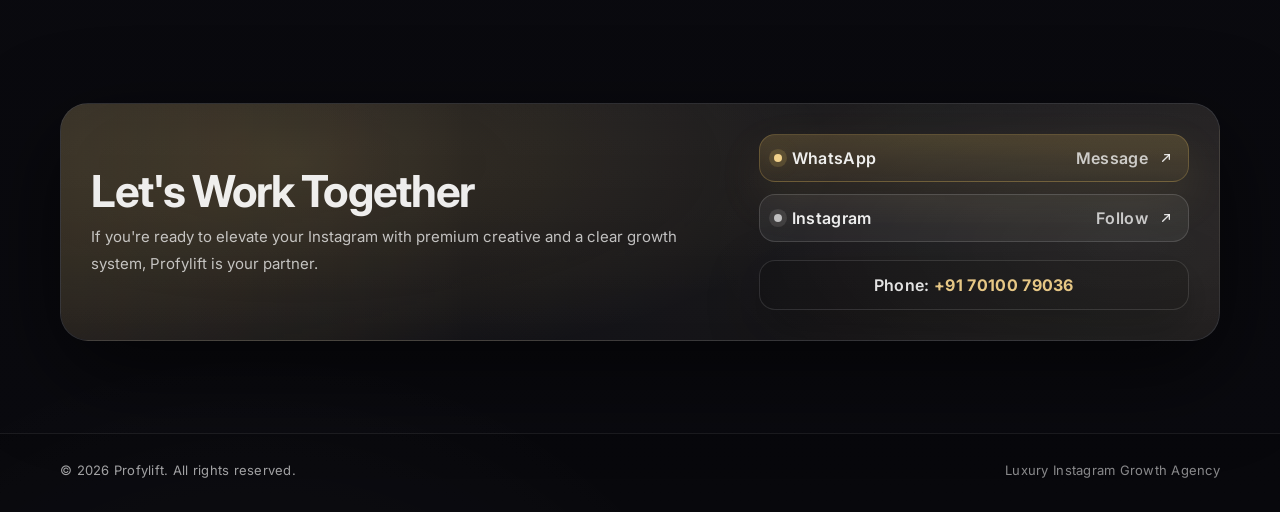
==== commit 1225d5e8: "Update index.html" ====
--- a/index.html
+++ b/index.html
@@ -1626,7 +1626,7 @@
                aria-label="Open The Halal Living profile">
             <div class="logo-sheen" aria-hidden="true"></div>
             <div class="client-logo-img-wrap">
-              <img src="halal.png" alt="The Halal Living logo" onerror="this.parentElement.style.display='none'; this.parentElement.insertAdjacentHTML('afterend', '<div class=\'client-logo-fallback\' aria-hidden=\'true\'><svg viewBox=\'0 0 24 24\' fill=\'none\' stroke=\'rgba(241,208,138,.9)\' stroke-width=\'1.6\' stroke-linecap=\'round\' stroke-linejoin=\'round\'><path d=\'M12 2a10 10 0 0 1 10 10c0 5.52-4.48 10-10 10\'/><path d=\'M12 12C6 12 2 8 2 2c4 0 8 2 10 10z\'/><path d=\'M12 12v10\'/></svg></div>');">
+              <img src="halal.jpeg" alt="The Halal Living logo" onerror="this.parentElement.style.display='none'; this.parentElement.insertAdjacentHTML('afterend', '<div class=\'client-logo-fallback\' aria-hidden=\'true\'><svg viewBox=\'0 0 24 24\' fill=\'none\' stroke=\'rgba(241,208,138,.9)\' stroke-width=\'1.6\' stroke-linecap=\'round\' stroke-linejoin=\'round\'><path d=\'M12 2a10 10 0 0 1 10 10c0 5.52-4.48 10-10 10\'/><path d=\'M12 12C6 12 2 8 2 2c4 0 8 2 10 10z\'/><path d=\'M12 12v10\'/></svg></div>');">
             </div>
             <div class="logo-name">Halal Living</div>
             <div class="logo-handle">@the.halal.living</div>
@@ -1642,7 +1642,7 @@
                aria-label="Open Sportz Connect profile">
             <div class="logo-sheen" aria-hidden="true"></div>
             <div class="client-logo-img-wrap">
-              <img src="sportz.png" alt="Sportz Connect logo" onerror="this.parentElement.style.display='none'; this.parentElement.insertAdjacentHTML('afterend', '<div class=\'client-logo-fallback\' aria-hidden=\'true\'><svg viewBox=\'0 0 24 24\' fill=\'none\' stroke=\'rgba(241,208,138,.9)\' stroke-width=\'1.6\' stroke-linecap=\'round\' stroke-linejoin=\'round\'><polygon points=\'13 2 3 14 12 14 11 22 21 10 12 10 13 2\'/></svg></div>');">
+              <img src="sportz.jpeg" alt="Sportz Connect logo" onerror="this.parentElement.style.display='none'; this.parentElement.insertAdjacentHTML('afterend', '<div class=\'client-logo-fallback\' aria-hidden=\'true\'><svg viewBox=\'0 0 24 24\' fill=\'none\' stroke=\'rgba(241,208,138,.9)\' stroke-width=\'1.6\' stroke-linecap=\'round\' stroke-linejoin=\'round\'><polygon points=\'13 2 3 14 12 14 11 22 21 10 12 10 13 2\'/></svg></div>');">
             </div>
             <div class="logo-name">Sportz Connect</div>
             <div class="logo-handle">@sportzconnect</div>
